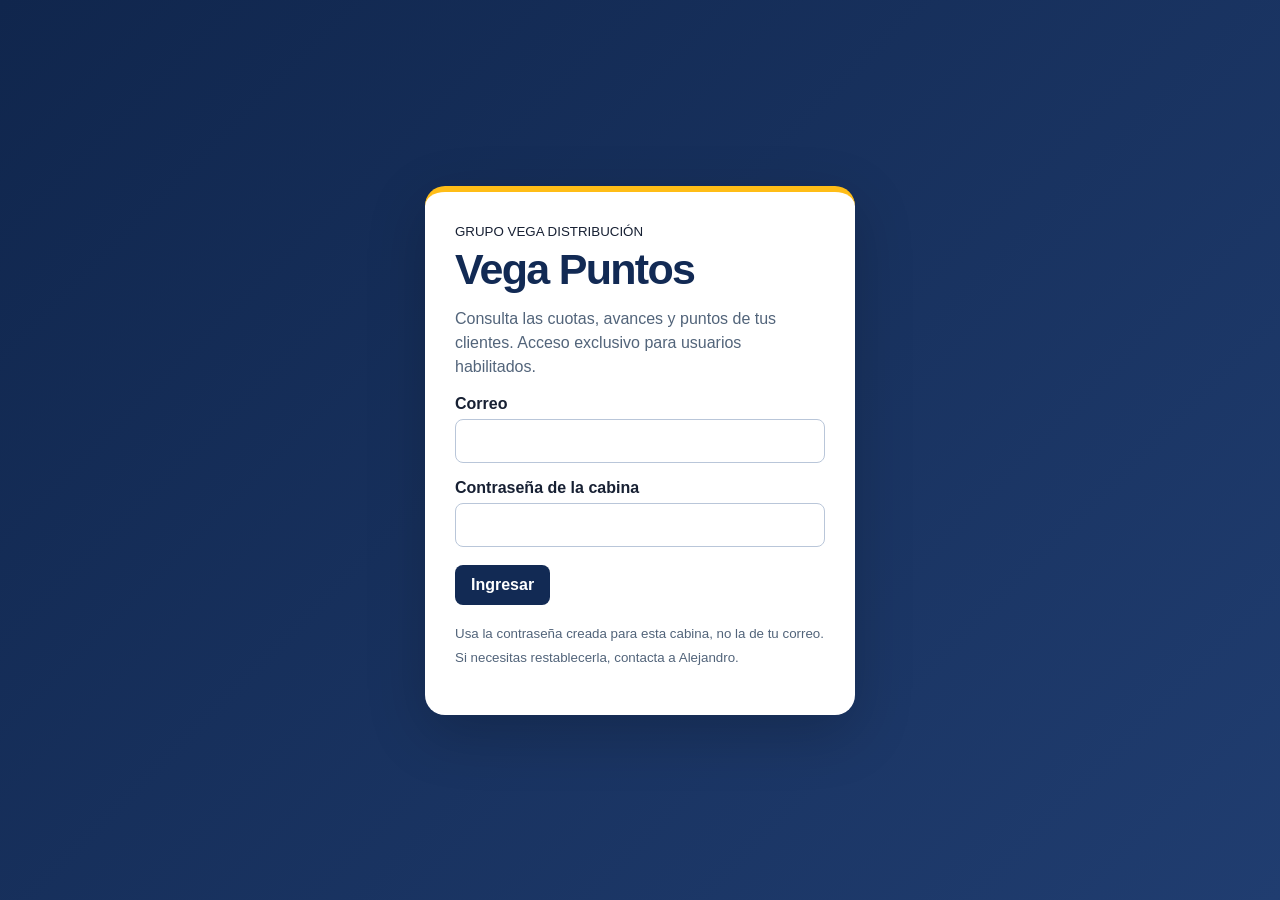
==== index.html @ 455e671f "Portal Vega Puntos: ingreso protegido, sin datos comerciales embebidos" ====
<!doctype html>
<html lang="es">
<head>
  <meta charset="utf-8">
  <meta name="viewport" content="width=device-width, initial-scale=1">
  <meta name="robots" content="noindex,nofollow,noarchive">
  <meta http-equiv="Content-Security-Policy" content="default-src 'none'; script-src 'self' 'sha256-VKY4hdsfO6+iTm7ZHpGCD7eP3d0Sjk49ERsy5cNCszs='; style-src 'unsafe-inline'; img-src data:; font-src data:; connect-src https://cotifawudlwgkcxksngl.supabase.co; object-src 'none'; base-uri 'none'; form-action 'none'">
  <title>Cabina Vega Puntos</title>
  <style>
    :root {
      color-scheme: light;
      --navy: #122a54;
      --navy-2: #1c3f78;
      --blue: #2563eb;
      --red: #ed1c24;
      --red-dark: #b90e18;
      --gold: #ffbd17;
      --ink: #172033;
      --muted: #64748b;
      --line: #dce3ee;
      --surface: #ffffff;
      --surface-2: #f4f7fb;
      --green: #15803d;
      --green-soft: #dcfce7;
      --amber: #b45309;
      --amber-soft: #fef3c7;
      --rose-soft: #ffe4e6;
      --shadow: 0 12px 32px rgba(18, 42, 84, .10);
      --radius: 18px;
    }
    * { box-sizing: border-box; }
    html { scroll-behavior: smooth; }
    body {
      margin: 0;
      min-width: 320px;
      background: var(--surface-2);
      color: var(--ink);
      font-family: Bahnschrift, "Segoe UI", Arial, sans-serif;
      font-variant-numeric: tabular-nums;
    }
    button, input, select { font: inherit; }
    button, select { cursor: pointer; }
    button:focus-visible, input:focus-visible, select:focus-visible, summary:focus-visible {
      outline: 3px solid rgba(37, 99, 235, .35);
      outline-offset: 2px;
    }
    .app { min-height: 100vh; }
    .hero {
      position: relative;
      overflow: hidden;
      color: white;
      background:
        radial-gradient(circle at 92% 12%, rgba(255, 189, 23, .36), transparent 25%),
        linear-gradient(122deg, #081a3d 0%, var(--navy) 46%, #9f0b17 100%);
      border-bottom: 5px solid var(--gold);
    }
    .hero::after {
      content: "";
      position: absolute;
      width: 360px;
      height: 360px;
      right: -150px;
      bottom: -230px;
      border: 42px solid rgba(255, 255, 255, .08);
      border-radius: 50%;
    }
    .hero-inner {
      position: relative;
      z-index: 1;
      width: min(1480px, calc(100% - 40px));
      margin: auto;
      padding: 22px 0 20px;
      display: grid;
      grid-template-columns: 1fr auto;
      gap: 24px;
      align-items: center;
    }
    .brand { display: flex; gap: 15px; align-items: center; }
    .brand > div:last-child { min-width: 0; }
    .brand p { overflow-wrap: anywhere; }
    .brand-mark {
      width: 58px;
      height: 58px;
      display: grid;
      place-items: center;
      border-radius: 18px;
      color: var(--navy);
      background: linear-gradient(145deg, #fff9dc, var(--gold));
      box-shadow: 0 10px 22px rgba(0, 0, 0, .2);
      font-size: 24px;
      font-weight: 900;
      letter-spacing: -2px;
    }
    .eyebrow { margin: 0 0 3px; color: #ffe58e; font-size: 12px; font-weight: 800; letter-spacing: .14em; text-transform: uppercase; }
    h1 { margin: 0; font-size: clamp(27px, 4vw, 43px); line-height: 1; letter-spacing: -.04em; }
    .brand p:last-child { margin: 7px 0 0; color: #dce8ff; font-size: 14px; }
    .hero-meta { display: flex; flex-wrap: wrap; justify-content: flex-end; gap: 9px; }
    .meta-chip {
      min-width: 142px;
      padding: 9px 12px;
      border: 1px solid rgba(255, 255, 255, .25);
      border-radius: 12px;
      background: rgba(255, 255, 255, .10);
      backdrop-filter: blur(8px);
    }
    .meta-chip span { display: block; color: #ccdbf5; font-size: 11px; text-transform: uppercase; letter-spacing: .08em; }
    .meta-chip strong { display: block; margin-top: 3px; font-size: 15px; }
    .security-strip {
      position: relative;
      z-index: 1;
      padding: 8px 20px;
      text-align: center;
      background: rgba(0, 0, 0, .24);
      color: #f7dfdf;
      font-size: 12px;
      font-weight: 700;
    }
    .shell { width: min(1480px, calc(100% - 40px)); margin: 0 auto; padding: 22px 0 36px; }
    .source-alert {
      display: none;
      margin-bottom: 16px;
      padding: 13px 16px;
      border: 1px solid #fbbf24;
      border-radius: 14px;
      background: var(--amber-soft);
      color: #78350f;
      font-size: 14px;
      font-weight: 700;
    }
    .source-alert.visible { display: block; }
    .section-heading {
      display: flex;
      justify-content: space-between;
      gap: 20px;
      align-items: end;
      margin: 0 0 12px;
    }
    .section-heading h2 { margin: 0; font-size: 21px; letter-spacing: -.02em; }
    .section-heading p { margin: 3px 0 0; color: var(--muted); font-size: 13px; }
    .section-heading .view-note { text-align: right; }
    .kpi-grid {
      display: grid;
      grid-template-columns: repeat(6, minmax(0, 1fr));
      gap: 12px;
      margin-bottom: 22px;
    }
    .kpi {
      position: relative;
      min-height: 126px;
      padding: 16px;
      overflow: hidden;
      border: 1px solid var(--line);
      border-radius: var(--radius);
      background: var(--surface);
      box-shadow: 0 6px 18px rgba(18, 42, 84, .06);
    }
    .kpi::before { content: ""; position: absolute; inset: 0 auto 0 0; width: 5px; background: var(--navy); }
    .kpi.accent-red::before { background: var(--red); }
    .kpi.accent-gold::before { background: var(--gold); }
    .kpi.accent-green::before { background: var(--green); }
    .kpi .label { color: var(--muted); font-size: 12px; font-weight: 800; text-transform: uppercase; letter-spacing: .055em; }
    .kpi .value { margin-top: 11px; color: var(--navy); font-size: clamp(26px, 3vw, 36px); font-weight: 900; line-height: 1; }
    .kpi .pair { display: flex; align-items: baseline; gap: 7px; }
    .kpi .pair small { color: var(--muted); font-size: 13px; font-weight: 700; }
    .kpi .note { margin-top: 10px; color: var(--muted); font-size: 12px; line-height: 1.35; }
    .panel {
      border: 1px solid var(--line);
      border-radius: var(--radius);
      background: var(--surface);
      box-shadow: var(--shadow);
    }
    .filters-panel { padding: 17px; margin-bottom: 18px; }
    .filter-top { display: flex; justify-content: space-between; align-items: center; gap: 15px; margin-bottom: 13px; }
    .filter-top strong { font-size: 15px; color: var(--navy); }
    .reset-button, .export-button, .ghost-button, .page-button {
      border: 1px solid var(--line);
      border-radius: 10px;
      background: white;
      color: var(--navy);
      font-weight: 800;
      padding: 8px 12px;
    }
    .reset-button:hover, .ghost-button:hover, .page-button:hover { background: #edf3ff; }
    .export-button { border-color: var(--navy); background: var(--navy); color: white; }
    .export-button:hover { background: var(--navy-2); }
    .filter-grid {
      display: grid;
      grid-template-columns: 1.3fr repeat(7, minmax(112px, 1fr));
      gap: 10px;
    }
    .field { min-width: 0; }
    .field > span { display:block; margin-bottom:5px; color:var(--muted); font-size:11px; font-weight:800; text-transform:uppercase; }
    .field .multi-filter { position:relative; padding:0; border:1px solid #cbd5e1; border-radius:10px; background:white; }
    .multi-filter summary { padding:11px 10px; font-size:12px; min-height:40px; cursor:pointer; white-space:nowrap; overflow:hidden; text-overflow:ellipsis; }
    .multi-filter[open] summary { color:var(--navy); font-weight:800; }
    .multi-filter summary:focus-visible { outline:3px solid #bfdbfe; outline-offset:2px; }
    .multi-filter > div { position:absolute; z-index:20; top:100%; left:0; min-width:220px; padding:10px; background:white; border:1px solid #cbd5e1; border-radius:10px; box-shadow:0 8px 20px #00194622; }
    .multi-filter label { display:flex; align-items:center; gap:8px; padding:7px 2px; cursor:pointer; }
    .multi-filter input[type="checkbox"] { width:16px; min-height:16px; height:16px; flex-shrink:0; accent-color:var(--navy); }
    .field label { display: block; margin: 0 0 5px; color: var(--muted); font-size: 11px; font-weight: 800; text-transform: uppercase; letter-spacing: .05em; }
    .field input, .field select {
      width: 100%;
      min-height: 42px;
      border: 1px solid #cbd5e1;
      border-radius: 10px;
      background: white;
      color: var(--ink);
      padding: 8px 10px;
    }
    .field input::placeholder { color: #94a3b8; }
    .quick-filters { display: flex; flex-wrap: wrap; gap: 8px; margin-top: 12px; }
    .quick-filter {
      border: 1px solid var(--line);
      border-radius: 999px;
      background: #f8fafc;
      color: var(--muted);
      padding: 7px 12px;
      font-size: 12px;
      font-weight: 800;
    }
    .quick-filter.active { border-color: var(--navy); background: var(--navy); color: white; }
    .insight-grid { display: grid; grid-template-columns: 1fr 1fr; gap: 15px; margin-bottom: 18px; }
    .insight-card { padding: 18px; }
    .insight-card h3 { margin: 0; color: var(--navy); font-size: 16px; }
    .insight-card > p { margin: 4px 0 14px; color: var(--muted); font-size: 12px; }
    .bar-row { display: grid; grid-template-columns: 150px 1fr 62px; gap: 10px; align-items: center; margin: 10px 0; }
    .bar-row .name { color: var(--ink); font-size: 12px; font-weight: 700; }
    .bar-track { height: 10px; overflow: hidden; border-radius: 999px; background: #e9eef6; }
    .bar-fill { height: 100%; min-width: 2px; border-radius: inherit; background: linear-gradient(90deg, var(--navy-2), var(--blue)); }
    .bar-row:nth-child(4) .bar-fill { background: linear-gradient(90deg, #b45309, var(--gold)); }
    .bar-row:nth-child(5) .bar-fill { background: linear-gradient(90deg, var(--red-dark), var(--red)); }
    .bar-value { text-align: right; color: var(--navy); font-size: 12px; font-weight: 900; }
    .action-line {
      display: grid;
      grid-template-columns: 1fr auto;
      gap: 10px;
      align-items: center;
      padding: 10px 0;
      border-bottom: 1px solid #edf1f6;
    }
    .action-line:last-child { border-bottom: 0; }
    .action-line strong { display: block; font-size: 13px; }
    .action-line small { color: var(--muted); }
    .action-line .count { color: var(--navy); font-size: 19px; font-weight: 900; }
    .table-panel { overflow: hidden; }
    .table-toolbar {
      display: flex;
      justify-content: space-between;
      align-items: center;
      gap: 14px;
      padding: 17px 18px;
      border-bottom: 1px solid var(--line);
      background: linear-gradient(180deg, white, #fbfcff);
    }
    .table-toolbar h2 { margin: 0; color: var(--navy); font-size: 18px; }
    .table-toolbar p { margin: 3px 0 0; color: var(--muted); font-size: 12px; }
    .toolbar-actions { display: flex; gap: 8px; align-items: center; }
    .toolbar-actions select { min-height: 38px; border: 1px solid var(--line); border-radius: 9px; padding: 7px 9px; background: white; }
    .table-scroll { width: 100%; overflow: hidden; }
    table { width: 100%; border-collapse: collapse; table-layout: fixed; }
    thead th {
      padding: 10px 9px;
      background: var(--navy);
      color: white;
      text-align: left;
      font-size: 11px;
      text-transform: uppercase;
      letter-spacing: .04em;
    }
    tbody td { padding: 11px 9px; border-bottom: 1px solid #edf1f6; vertical-align: top; font-size: 12px; }
    tbody tr:hover { background: #f8fbff; }
    th:nth-child(1) { width: 16%; }
    th:nth-child(2) { width: 13%; }
    th:nth-child(3), th:nth-child(8), th:nth-child(9) { width: 6%; }
    th:nth-child(4), th:nth-child(5), th:nth-child(6) { width: 7%; }
    th:nth-child(7), th:nth-child(10) { width: 10%; }
    th:nth-child(11) { width: 12%; }
    .client-name { display: block; color: var(--ink); font-size: 13px; font-weight: 850; line-height: 1.25; }
    .client-meta, .cell-note { display: block; margin-top: 4px; color: var(--muted); font-size: 10px; line-height: 1.3; }
    .money { white-space: nowrap; font-weight: 800; }
    .progress-track { height: 7px; margin-top: 6px; overflow: hidden; border-radius: 99px; background: #e5eaf2; }
    .progress-fill { height: 100%; border-radius: inherit; background: var(--blue); }
    .badge {
      display: inline-block;
      max-width: 100%;
      padding: 5px 7px;
      border-radius: 999px;
      background: #e8eef9;
      color: var(--navy);
      font-size: 10px;
      font-weight: 900;
      line-height: 1.15;
      text-align: center;
    }
    .badge.x2 { background: #dcfce7; color: #166534; }
    .badge.recovery { background: #fef3c7; color: #92400e; }
    .badge.x1 { background: #dbeafe; color: #1e40af; }
    .badge.none { background: #f1f5f9; color: #64748b; }
    .badge.high { background: var(--green-soft); color: var(--green); }
    .badge.closed { background: #d1fae5; color: #065f46; }
    .badge.medium { background: var(--amber-soft); color: var(--amber); }
    .badge.low { background: var(--rose-soft); color: #be123c; }
    .action-text { color: var(--ink); font-weight: 700; line-height: 1.35; }
    .vp-grid { display:grid; grid-template-columns:repeat(2, minmax(0, 1fr)); gap:5px; }
    .vp-item { padding:5px 6px; border-radius:8px; background:#f1f5f9; }
    .vp-item span { display:block; color:var(--muted); font-size:8px; font-weight:800; text-transform:uppercase; line-height:1.1; }
    .vp-item strong { display:block; margin-top:2px; color:var(--navy); font-size:11px; line-height:1.1; }
    .vp-item.projected { background:#eaf1ff; }
    .vp-item.available { background:#dcfce7; }
    .empty-state { display: none; padding: 44px 20px; text-align: center; color: var(--muted); }
    .empty-state.visible { display: block; }
    .pagination {
      display: flex;
      justify-content: space-between;
      align-items: center;
      gap: 12px;
      padding: 13px 18px;
      border-top: 1px solid var(--line);
      background: #fbfcff;
      color: var(--muted);
      font-size: 12px;
    }
    .page-controls { display: flex; gap: 6px; align-items: center; }
    .page-button:disabled { opacity: .4; cursor: not-allowed; }
    .method-grid { display: grid; grid-template-columns: 1.3fr .7fr; gap: 15px; margin-top: 18px; }
    details.panel { padding: 0; overflow: hidden; }
    details summary { padding: 17px 18px; cursor: pointer; color: var(--navy); font-size: 15px; font-weight: 900; }
    details[open] summary { border-bottom: 1px solid var(--line); }
    .details-content { padding: 16px 18px 18px; }
    .rules-list { display: grid; gap: 10px; margin: 0; padding: 0; list-style: none; }
    .rules-list li { padding: 10px 12px; border-left: 4px solid var(--gold); border-radius: 8px; background: #f8fafc; font-size: 13px; line-height: 1.45; }
    .quality-grid { display: grid; grid-template-columns: repeat(2, minmax(0, 1fr)); gap: 8px; }
    .quality-item { padding: 10px 12px; border: 1px solid var(--line); border-radius: 10px; }
    .quality-item span { display: block; color: var(--muted); font-size: 10px; text-transform: uppercase; }
    .quality-item strong { display: block; margin-top: 3px; color: var(--navy); font-size: 15px; }
    .source-files { margin-top: 12px; color: var(--muted); font-size: 11px; line-height: 1.5; word-break: break-word; }
    .source-files code { color: var(--ink); }
    footer { margin-top: 22px; text-align: center; color: var(--muted); font-size: 11px; }
    .loading, .fatal {
      min-height: 70vh;
      display: grid;
      place-items: center;
      padding: 30px;
      text-align: center;
    }
    .loading-box, .fatal-box { max-width: 560px; padding: 28px; border-radius: 20px; background: white; box-shadow: var(--shadow); }
    .spinner { width: 38px; height: 38px; margin: 0 auto 15px; border: 4px solid #dbe5f4; border-top-color: var(--red); border-radius: 50%; animation: spin 1s linear infinite; }
    @keyframes spin { to { transform: rotate(360deg); } }
    .fatal { display: none; }
    .fatal h2 { color: var(--red-dark); }
    .hidden { display: none !important; }
    @media (max-width: 1240px) {
      .kpi-grid { grid-template-columns: repeat(3, 1fr); }
      .filter-grid { grid-template-columns: repeat(4, minmax(0, 1fr)); }
      .field.search { grid-column: span 2; }
      th:nth-child(2), td:nth-child(2) { display: none; }
      th:nth-child(1) { width: 23%; }
    }
    @media (max-width: 820px) {
      .hero-inner { grid-template-columns: 1fr; }
      .hero-meta { justify-content: flex-start; }
      .meta-chip { min-width: 0; flex: 1; }
      .shell, .hero-inner { width: min(100% - 24px, 1480px); }
      .kpi-grid { grid-template-columns: repeat(2, 1fr); }
      .filter-grid { grid-template-columns: repeat(2, minmax(0, 1fr)); }
      .field.search { grid-column: 1 / -1; }
      .insight-grid, .method-grid { grid-template-columns: 1fr; }
      .table-toolbar { align-items: flex-start; flex-direction: column; }
      .table-scroll { overflow: visible; }
      table, tbody, tr, td { display: block; width: 100%; }
      thead { display: none; }
      tbody { padding: 10px; }
      tbody tr { margin-bottom: 10px; padding: 12px; border: 1px solid var(--line); border-radius: 14px; background: white; }
      tbody td { display: grid !important; grid-template-columns: 112px 1fr; gap: 10px; padding: 7px 0; border-bottom: 1px dashed #e3e8f0; }
      tbody td:last-child { border-bottom: 0; }
      tbody td::before { content: attr(data-label); color: var(--muted); font-size: 10px; font-weight: 900; text-transform: uppercase; }
      .progress-track { max-width: 220px; }
    }
    @media (max-width: 520px) {
      .hero-inner { padding-top: 16px; }
      .brand-mark { width: 48px; height: 48px; border-radius: 14px; }
      .hero-meta { display: grid; grid-template-columns: 1fr; }
      .security-strip { white-space: normal; line-height: 1.35; }
      .kpi-grid { grid-template-columns: 1fr; }
      .kpi { min-height: 105px; }
      .filter-grid { grid-template-columns: 1fr; }
      .field.search { grid-column: auto; }
      .filter-top { align-items: flex-start; }
      .toolbar-actions { width: 100%; flex-wrap: wrap; }
      .export-button { flex: 1; }
      .bar-row { grid-template-columns: 115px 1fr 50px; }
      .pagination { align-items: flex-start; flex-direction: column; }
      .quality-grid { grid-template-columns: 1fr; }
    }
    @media print {
      body { background: white; }
      .no-print, .filters-panel, .pagination, details:not([open]) { display: none !important; }
      .shell, .hero-inner { width: 100%; }
      .panel, .kpi { box-shadow: none; break-inside: avoid; }
      tbody tr:nth-child(n+16) { display: none; }
    }
  </style>
</head>
<body>
<style>
  [hidden] { display:none !important; }
  #auth-panel {min-height:100vh;display:grid;place-items:center;padding:24px;background:linear-gradient(135deg,#10264d,#203d70);}
  .auth-card {background:white;border-radius:20px;padding:30px;width:min(100%,430px);box-shadow:0 18px 60px #0003;border-top:6px solid #ffbd17;}
  .auth-card h1 {color:#122a54;margin:8px 0;}
  .auth-card p {line-height:1.5;color:#52647a;}
  .auth-card label {display:block;margin-top:16px;font-weight:700;}
  .auth-card input {display:block;width:100%;padding:12px;border:1px solid #b9c6d9;border-radius:8px;margin-top:6px;}
  .auth-card button,#session-bar button {padding:11px 16px;border:0;border-radius:8px;background:#122a54;color:white;font-weight:700;cursor:pointer;}
  .auth-card button {margin-top:18px;} .auth-card button:disabled {opacity:.6;}
  #session-bar {display:flex;gap:10px;justify-content:flex-end;flex-wrap:wrap;padding:10px 20px;background:white;border-bottom:1px solid #dce3ee;}
  #session-bar span {margin-right:auto;align-self:center;color:#52647a;font-size:13px;}
  #password-dialog {border:0;} #password-dialog::backdrop {background:#10264dbb;}
</style>
<section id="auth-panel" hidden aria-labelledby="auth-title">
 <div class="auth-card"><small>GRUPO VEGA DISTRIBUCIÓN</small><h1 id="auth-title">Vega Puntos</h1>
 <p>Consulta las cuotas, avances y puntos de tus clientes. Acceso exclusivo para usuarios habilitados.</p>
 <form id="login-form">
  <label>Correo<input id="auth-email" type="email" autocomplete="username" required></label>
  <label>Contraseña de la cabina<input id="auth-password" type="password" autocomplete="current-password" required></label>
  <button id="login-button" type="submit">Ingresar</button>
 </form><p id="auth-message" role="status" aria-live="polite"></p>
 <p><small>Usa la contraseña creada para esta cabina, no la de tu correo. Si necesitas restablecerla, contacta a Alejandro.</small></p></div>
</section>
<nav id="session-bar" hidden aria-label="Sesión">
 <span>Acceso autorizado · todas las sucursales</span>
 <button id="reload-button" type="button">Actualizar vista</button>
 <button id="password-button" type="button">Cambiar contraseña</button>
 <button id="logout-button" type="button">Cerrar sesión</button>
</nav>
<dialog id="password-dialog" class="auth-card" aria-labelledby="password-title">
 <h2 id="password-title">Cambiar contraseña</h2>
 <form id="password-form">
  <label>Contraseña actual<input id="current-password" type="password" autocomplete="current-password" required></label>
  <label>Nueva contraseña<input id="new-password" type="password" autocomplete="new-password" minlength="12" required></label>
  <label>Repite la nueva contraseña<input id="repeat-password" type="password" autocomplete="new-password" minlength="12" required></label>
  <p><small>Usa al menos 12 caracteres y una contraseña que no utilices en otros servicios.</small></p>
  <button id="password-save" type="submit">Guardar contraseña</button>
  <button id="password-cancel" type="button">Cerrar</button>
 </form><p id="password-message" role="status" aria-live="polite"></p>
</dialog>

  <div id="loading" class="loading">
    <div class="loading-box">
      <div class="spinner" aria-hidden="true"></div>
      <strong>Preparando la Cabina Vega Puntos…</strong>
      <p>Validando el corte y organizando la cartera por cliente único.</p>
    </div>
  </div>
  <div id="fatal" class="fatal" role="alert">
    <div class="fatal-box">
      <h2>Estado de la cabina</h2>
      <p id="fatal-message"></p>
      <p>Usa <strong>Actualizar vista</strong> para intentar nuevamente. Si aún no hay un corte cargado, contacta a Alejandro.</p>
    </div>
  </div>
  <div id="app" class="app hidden">
    <header class="hero">
      <div class="hero-inner">
        <div class="brand">
          <div class="brand-mark" aria-hidden="true">VP</div>
          <div>
            <p class="eyebrow">Programa comercial · Ruta / Cobertura</p>
            <h1>Cabina Vega Puntos</h1>
            <p>Quién está por cerrar, qué beneficio alcanzaría y dónde debe actuar la fuerza de ventas.</p>
          </div>
        </div>
        <div class="hero-meta">
          <div class="meta-chip"><span>Corte publicado</span><strong id="report-date">—</strong></div>
          <div class="meta-chip"><span>Ventas cerradas al</span><strong id="sales-cut">—</strong></div>
          <div class="meta-chip"><span>Estado de fuente</span><strong id="source-status">—</strong></div>
        </div>
      </div>
      <div class="security-strip" id="security-label">Uso interno</div>
    </header>
    <main class="shell">
      <div id="source-alert" class="source-alert" role="status"></div>

      <div class="section-heading">
        <div><h2>Lectura ejecutiva del corte</h2><p>Los indicadores se recalculan con los filtros y cuentan cada cliente una sola vez.</p></div>
        <p class="view-note"><strong id="filtered-label">Vista total</strong><br><span id="filtered-count">—</span></p>
      </div>
      <section class="kpi-grid" aria-label="Indicadores principales">
        <article class="kpi"><span class="label">Clientes del corte</span><div class="value" id="kpi-clients">—</div><div class="note">Universo oficial con jerarquía vigente</div></article>
        <article class="kpi accent-gold"><span class="label">Cumplieron agosto · Real</span><div class="value" id="kpi-august">—</div><div class="note" id="kpi-august-rate">—</div></article>
        <article class="kpi accent-green"><span class="label">X2 · Real / Proyectado</span><div class="value pair"><span id="kpi-x2-current">—</span><small>→</small><span id="kpi-x2-projected">—</span></div><div class="note">Cumplimiento dentro de cada mes</div></article>
        <article class="kpi accent-gold"><span class="label">Recuperación X1 · Real / Proyectado</span><div class="value pair"><span id="kpi-recovery-current">—</span><small>→</small><span id="kpi-recovery-projected">—</span></div><div class="note">Completa las dos cuotas al cierre</div></article>
        <article class="kpi accent-red"><span class="label">X1 setiembre · Proyectado</span><div class="value" id="kpi-x1-september">—</div><div class="note">Sin multiplicador</div></article>
        <article class="kpi"><span class="label">Canje · Usuarios / saldo</span><div class="value pair"><span id="kpi-users">—</span><small>·</small><span id="kpi-balance">—</span></div><div class="note" id="kpi-used">—</div></article>
      </section>

      <section class="panel filters-panel no-print" aria-label="Filtros comerciales">
        <div class="filter-top"><strong>Filtra la cartera para accionar</strong><button id="reset-filters" class="reset-button" type="button">Restablecer</button></div>
        <div class="filter-grid">
          <div class="field search"><label for="search">Cliente o código</label><input id="search" type="search" placeholder="Buscar…" autocomplete="off"></div>
          <div class="field"><label for="branch">Sucursal</label><select id="branch"></select></div>
          <div class="field"><label for="jv">JV</label><select id="jv"></select></div>
          <div class="field"><label for="supervisor">Supervisor</label><select id="supervisor"></select></div>
          <div class="field"><label for="seller">Vendedor</label><select id="seller"></select></div>
          <div class="field"><span id="viability-label">Viabilidad</span><details class="multi-filter"><summary id="viability-summary" aria-label="Seleccionar una o varias viabilidades">Todas</summary><div id="viability" role="group" aria-labelledby="viability-label"></div></details></div>
          <div class="field"><span id="mechanic-label">Mecánica proyectada</span><details class="multi-filter"><summary id="mechanic-summary" aria-label="Seleccionar una o varias mecánicas proyectadas">Todas</summary><div id="mechanic" role="group" aria-labelledby="mechanic-label"></div></details></div>
          <div class="field"><label for="has-vp">Saldo VP</label><select id="has-vp"><option value="">Todos</option><option value="1">Con saldo</option><option value="0">Sin saldo</option></select></div>
        </div>
        <div class="quick-filters" role="group" aria-label="Vistas rápidas">
          <button class="quick-filter active" data-quick="all" type="button">Todos</button>
          <button class="quick-filter" data-quick="actionable" type="button">Cierres accionables</button>
          <button class="quick-filter" data-quick="closed" type="button">Beneficio alcanzado</button>
          <button class="quick-filter" data-quick="used" type="button">Usaron Vega Puntos</button>
        </div>
      </section>

      <section class="insight-grid" aria-label="Distribución y prioridades">
        <article class="panel insight-card"><h3>Cierre proyectado</h3><p>Resultado esperado si cada cliente mantiene su ritmo observado.</p><div id="mechanics-bars"></div></article>
        <article class="panel insight-card"><h3>Cola de gestión</h3><p>Orden sugerido para convertir la brecha en cierres.</p><div id="priority-list"></div></article>
      </section>

      <section class="panel table-panel">
        <div class="table-toolbar">
          <div><h2>Cartera accionable</h2><p id="table-caption">—</p></div>
          <div class="toolbar-actions no-print">
            <label class="hidden" for="sort">Orden</label>
            <select id="sort" title="Ordenar cartera">
              <option value="priority">Prioridad comercial</option>
              <option value="gap">Menor brecha</option>
              <option value="projection">Mayor proyección</option>
              <option value="name">Nombre del cliente</option>
            </select>
            <button id="export" class="export-button" type="button">Exportar vista</button>
          </div>
        </div>
        <div class="table-scroll">
          <table aria-describedby="table-caption">
            <thead><tr><th>Cliente</th><th>Responsable</th><th>Cuota</th><th>Venta AGO</th><th>Venta SEP</th><th>Proyección</th><th>Mecánica proyectada</th><th>Brecha</th><th>Viabilidad</th><th>Vega Puntos</th><th>Acción sugerida</th></tr></thead>
            <tbody id="client-rows"></tbody>
          </table>
          <div id="empty-state" class="empty-state"><strong>No hay clientes para esta combinación.</strong><p>Prueba retirando uno de los filtros o vuelve a “Todos”.</p></div>
        </div>
        <div class="pagination no-print">
          <span id="pagination-label">—</span>
          <div class="page-controls"><button id="prev-page" class="page-button" type="button">Anterior</button><span id="page-label">—</span><button id="next-page" class="page-button" type="button">Siguiente</button></div>
        </div>
      </section>

      <section class="method-grid">
        <details class="panel" open>
          <summary>Cómo se calcula</summary>
          <div class="details-content"><ul id="rules-list" class="rules-list"></ul></div>
        </details>
        <details class="panel">
          <summary>Fuente y calidad del corte</summary>
          <div class="details-content">
            <div id="quality-grid" class="quality-grid"></div>
            <div id="source-files" class="source-files"></div>
          </div>
        </details>
      </section>
      <footer>Coordinación Comercial de Marcas Propias · Cabina independiente Vega Puntos · <span id="generated-at">—</span></footer>
    </main>
  </div>

  <script src="auth-client.js"></script>
  <script>
    (() => {
      "use strict";
      const I = Object.freeze({ CODE:0, NAME:1, BRANCH:2, QUOTA:3, AUG:4, SEP:5, PROGRESS:6, PROJECTION:7, CURRENT_MECH:8, PROJECTED_MECH:9, TARGET:10, GAP:11, REQUIRED:12, DAILY:13, VIABILITY:14, PROJECTED_VP:15, EARNED_VP:16, USED_VP:17, AVAILABLE_VP:18, PRIORITY:19, ACTION:20, HISTORICAL:21, ASSIGNMENTS:22, HAS_VP:23, OBJECTIVE:24 });
      const PAGE_SIZE = 35;
      const numberFormatter = new Intl.NumberFormat("es-PE", { maximumFractionDigits: 0 });
      const pointFormatter = new Intl.NumberFormat("es-PE", { maximumFractionDigits: 0 });
      const moneyFormatter = new Intl.NumberFormat("es-PE", { style: "currency", currency: "PEN", minimumFractionDigits: 0, maximumFractionDigits: 0 });
      const money2Formatter = new Intl.NumberFormat("es-PE", { style: "currency", currency: "PEN", minimumFractionDigits: 2, maximumFractionDigits: 2 });
      const state = { data:null, filtered:[], page:1, quick:"all", sort:"priority", searchTimer:null };
      const $ = (id) => document.getElementById(id);
      const escapeHtml = (value) => String(value ?? "").replace(/[&<>'"]/g, (char) => ({"&":"&amp;","<":"&lt;",">":"&gt;","'":"&#39;",'"':"&quot;"}[char]));
      const normalize = (value) => String(value ?? "").normalize("NFD").replace(/[\u0300-\u036f]/g, "").toUpperCase();
      const percent = (value) => `${Math.round(Number(value || 0) * 100)}%`;
      const formatNumber = (value) => numberFormatter.format(Number(value || 0));
      const formatPoints = (value) => pointFormatter.format(Number(value || 0));
      const formatMoney = (value) => moneyFormatter.format(Number(value || 0)).replace("PEN", "S/");
      const formatMoney2 = (value) => money2Formatter.format(Number(value || 0)).replace("PEN", "S/");

      async function decodeContract() { return globalThis.VegaPortal.load(); }

      function fillSelect(id, values, label) {
        const select = $(id);
        select.innerHTML = `<option value="">${escapeHtml(label)}</option>` + values.map((value, index) => `<option value="${index}">${escapeHtml(value)}</option>`).join("");
      }

      function fillMulti(id, values) {
        $(id).innerHTML = values.map((value, index) => `<label for="${id}-${index}"><input id="${id}-${index}" type="checkbox" value="${index}"> ${escapeHtml(value)}</label>`).join("");
      }
      function selectedValues(id) {
        return Array.from($(id).querySelectorAll("input:checked"), input => Number(input.value));
      }
      function refreshHierarchy() {
        const branch = selectedIndex("branch");
        const rows = state.data.clients.filter(row => branch === null || row[I.BRANCH] === branch);
        const levels = [["jv", "jvs"], ["supervisor", "supervisors"], ["seller", "sellers"]];
        let assignments = rows.flatMap(row => row[I.ASSIGNMENTS]);
        levels.forEach(([id, dimension], level) => {
          const previous = $(id).value;
          const available = new Set(assignments.map(item => item[level]));
          $(id).innerHTML = '<option value="">Todos</option>' + state.data.dimensions[dimension].map((name, index) => available.has(index) ? `<option value="${index}">${escapeHtml(name)}</option>` : "").join("");
          $(id).value = previous !== "" && available.has(Number(previous)) ? previous : "";
          const selected = selectedIndex(id);
          if (selected !== null) assignments = assignments.filter(item => item[level] === selected);
        });
      }

      function setup() {
        const { data } = state;
        document.title = `${data.meta.title} · corte ${data.meta.salesCutDisplay}`;
        $("report-date").textContent = data.meta.reportDateDisplay;
        $("sales-cut").textContent = data.meta.salesCutDisplay;
        $("source-status").textContent = data.meta.sourceStatus;
        $("security-label").textContent = data.meta.security;
        $("generated-at").textContent = `generado ${new Date(data.meta.generatedAt).toLocaleString("es-PE")}`;
        fillSelect("branch", data.dimensions.branches, "Todas");
        fillSelect("jv", data.dimensions.jvs, "Todos");
        fillSelect("supervisor", data.dimensions.supervisors, "Todos");
        fillSelect("seller", data.dimensions.sellers, "Todos");
        fillMulti("viability", data.dimensions.viabilities);
        fillMulti("mechanic", data.dimensions.mechanics);
        refreshHierarchy();
        const sourceDate = new Date(`${data.meta.reportDate}T12:00:00`);
        const today = new Date();
        const ageDays = Math.floor((today - sourceDate) / 86400000);
        if (data.meta.sourceStatus !== "VIGENTE" || ageDays > 1) {
          $("source-alert").textContent = `Atención: el último archivo detectado corresponde al ${data.meta.reportDateDisplay}. Actualiza la cabina antes de usarla para el cierre de hoy.`;
          $("source-alert").classList.add("visible");
        }
        renderRules();
        renderQuality();
        bindEvents();
        applyFilters();
      }

      function bindEvents() {
        const hierarchyChildren = {
          branch: ["jv", "supervisor", "seller"],
          jv: ["supervisor", "seller"],
          supervisor: ["seller"],
          seller: [],
        };
        Object.keys(hierarchyChildren).forEach((id) => $(id).addEventListener("change", () => {
          hierarchyChildren[id].forEach((childId) => { $(childId).value = ""; });
          refreshHierarchy();
          state.page = 1;
          applyFilters();
        }));
        ["viability", "mechanic", "has-vp"].forEach((id) => $(id).addEventListener("change", () => {
          state.page = 1;
          applyFilters();
        }));
        document.addEventListener("click", (event) => {
          document.querySelectorAll(".multi-filter[open]").forEach((details) => {
            if (!details.contains(event.target)) details.removeAttribute("open");
          });
        });
        $("search").addEventListener("input", () => {
          clearTimeout(state.searchTimer);
          state.searchTimer = setTimeout(() => { state.page = 1; applyFilters(); }, 180);
        });
        $("sort").addEventListener("change", (event) => { state.sort = event.target.value; state.page = 1; applyFilters(); });
        $("reset-filters").addEventListener("click", resetFilters);
        document.querySelectorAll(".quick-filter").forEach((button) => button.addEventListener("click", () => {
          state.quick = button.dataset.quick;
          document.querySelectorAll(".quick-filter").forEach((item) => item.classList.toggle("active", item === button));
          state.page = 1;
          applyFilters();
        }));
        $("prev-page").addEventListener("click", () => { if (state.page > 1) { state.page -= 1; renderTable(); scrollToTable(); } });
        $("next-page").addEventListener("click", () => { const max = Math.max(1, Math.ceil(state.filtered.length / PAGE_SIZE)); if (state.page < max) { state.page += 1; renderTable(); scrollToTable(); } });
        $("export").addEventListener("click", exportFiltered);
      }

      function resetFilters() {
        ["branch", "jv", "supervisor", "seller", "has-vp"].forEach((id) => { $(id).value = ""; });
        ["viability", "mechanic"].forEach(id => $(id).querySelectorAll("input").forEach(input => { input.checked = false; }));
        refreshHierarchy();
        $("search").value = "";
        $("sort").value = "priority";
        state.sort = "priority";
        state.quick = "all";
        document.querySelectorAll(".quick-filter").forEach((button) => button.classList.toggle("active", button.dataset.quick === "all"));
        state.page = 1;
        applyFilters();
      }

      function selectedIndex(id) { return $(id).value === "" ? null : Number($(id).value); }

      function assignmentMatches(row, jv, supervisor, seller) {
        if (jv === null && supervisor === null && seller === null) return true;
        return row[I.ASSIGNMENTS].some((assignment) => (jv === null || assignment[0] === jv) && (supervisor === null || assignment[1] === supervisor) && (seller === null || assignment[2] === seller));
      }

      function quickMatches(row) {
        const current = state.data.dimensions.mechanics[row[I.CURRENT_MECH]];
        const priority = state.data.dimensions.priorities[row[I.PRIORITY]];
        const viability = state.data.dimensions.viabilities[row[I.VIABILITY]];
        if (state.quick === "actionable") return ["ALTA", "MEDIA"].includes(viability) && !["1. CONFIRMAR Y RETENER", "3. BAJA VIABILIDAD"].includes(priority);
        if (state.quick === "closed") return ["X2", "RECUPERACIÓN X1"].includes(current);
        if (state.quick === "used") return row[I.USED_VP] > 0;
        return true;
      }

      function applyFilters() {
        const branch = selectedIndex("branch");
        const jv = selectedIndex("jv");
        const supervisor = selectedIndex("supervisor");
        const seller = selectedIndex("seller");
        const viability = selectedValues("viability");
        const mechanic = selectedValues("mechanic");
        [["viability", viability, "viabilities"], ["mechanic", mechanic, "mechanics"]].forEach(([id, values, dimension]) => {
          const names = values.map(index => state.data.dimensions[dimension][index]);
          const summary = values.length === 0 ? "Todas" : (values.length === 1 ? names[0] : `${values.length} seleccionadas`);
          $(id + "-summary").textContent = summary;
          $(id + "-summary").title = names.join(", ");
        });
        const hasVp = $("has-vp").value;
        const search = normalize($("search").value.trim());
        state.filtered = state.data.clients.filter((row) => {
          if (branch !== null && row[I.BRANCH] !== branch) return false;
          if (viability.length && !viability.includes(row[I.VIABILITY])) return false;
          if (mechanic.length && !mechanic.includes(row[I.PROJECTED_MECH])) return false;
          if (hasVp !== "" && row[I.HAS_VP] !== Number(hasVp)) return false;
          if (!assignmentMatches(row, jv, supervisor, seller)) return false;
          if (!quickMatches(row)) return false;
          if (search && !normalize(`${row[I.CODE]} ${row[I.NAME]}`).includes(search)) return false;
          return true;
        });
        sortFiltered();
        renderAll();
      }

      function sortFiltered() {
        const sort = state.sort;
        state.filtered.sort((a, b) => {
          if (sort === "gap") return a[I.GAP] - b[I.GAP] || a[I.PRIORITY] - b[I.PRIORITY];
          if (sort === "projection") return b[I.PROJECTION] - a[I.PROJECTION] || a[I.PRIORITY] - b[I.PRIORITY];
          if (sort === "name") return String(a[I.NAME]).localeCompare(String(b[I.NAME]), "es");
          return a[I.PRIORITY] - b[I.PRIORITY] || a[I.VIABILITY] - b[I.VIABILITY] || a[I.GAP] - b[I.GAP];
        });
      }

      function renderAll() {
        renderKpis();
        renderInsights();
        renderTable();
      }

      function calculateView() {
        const mechanics = state.data.dimensions.mechanics;
        const counts = new Map(mechanics.map((name) => [name, 0]));
        const priorities = new Map(state.data.dimensions.priorities.map((name) => [name, {count:0, gap:0}]));
        let fulfilledAugust = 0, currentX2 = 0, currentRecovery = 0, users = 0, used = 0, available = 0;
        for (const row of state.filtered) {
          const projected = mechanics[row[I.PROJECTED_MECH]];
          const current = mechanics[row[I.CURRENT_MECH]];
          counts.set(projected, counts.get(projected) + 1);
          const priority = state.data.dimensions.priorities[row[I.PRIORITY]];
          const bucket = priorities.get(priority);
          bucket.count += 1;
          bucket.gap += row[I.GAP];
          if (row[I.AUG] >= row[I.QUOTA]) fulfilledAugust += 1;
          if (current === "X2") currentX2 += 1;
          if (current === "RECUPERACIÓN X1") currentRecovery += 1;
          if (row[I.USED_VP] > 0) users += 1;
          used += Math.round(row[I.USED_VP]);
          available += Math.round(row[I.AVAILABLE_VP]);
        }
        return { counts, priorities, fulfilledAugust, currentX2, currentRecovery, users, used, available };
      }

      function renderKpis() {
        const view = calculateView();
        const total = state.filtered.length;
        $("kpi-clients").textContent = formatNumber(total);
        $("kpi-august").textContent = formatNumber(view.fulfilledAugust);
        $("kpi-august-rate").textContent = total ? `${percent(view.fulfilledAugust / total)} del universo filtrado` : "Sin clientes";
        $("kpi-x2-current").textContent = formatNumber(view.currentX2);
        $("kpi-x2-projected").textContent = formatNumber(view.counts.get("X2"));
        $("kpi-recovery-current").textContent = formatNumber(view.currentRecovery);
        $("kpi-recovery-projected").textContent = formatNumber(view.counts.get("RECUPERACIÓN X1"));
        $("kpi-x1-september").textContent = formatNumber(view.counts.get("X1 SETIEMBRE"));
        $("kpi-users").textContent = formatNumber(view.users);
        $("kpi-balance").textContent = formatNumber(view.available);
        $("kpi-used").textContent = `${formatNumber(view.used)} VP utilizados`;
        const active = hasActiveFilters();
        $("filtered-label").textContent = active ? "Vista filtrada" : "Vista total";
        $("filtered-count").textContent = `${formatNumber(total)} clientes únicos`;
      }

      function hasActiveFilters() {
        return state.quick !== "all" || Boolean($("search").value.trim()) || ["branch", "jv", "supervisor", "seller", "has-vp"].some((id) => $(id).value !== "") || ["viability", "mechanic"].some(id => selectedValues(id).length > 0);
      }

      function renderInsights() {
        const view = calculateView();
        const total = Math.max(1, state.filtered.length);
        const mechanicOrder = ["X2", "RECUPERACIÓN X1", "X1 SETIEMBRE", "X1 AGOSTO", "SIN PUNTOS"];
        $("mechanics-bars").innerHTML = mechanicOrder.map((name) => {
          const count = view.counts.get(name) || 0;
          const width = Math.max(0, Math.min(100, count / total * 100));
          return `<div class="bar-row"><span class="name">${escapeHtml(name)}</span><div class="bar-track"><div class="bar-fill" style="width:${width.toFixed(2)}%"></div></div><span class="bar-value">${formatNumber(count)}</span></div>`;
        }).join("");
        const priorityOrder = ["1. CONFIRMAR Y RETENER", "1. CERRAR X2", "1. CERRAR RECUPERACIÓN", "2. CERRAR X1 SETIEMBRE", "3. BAJA VIABILIDAD"];
        $("priority-list").innerHTML = priorityOrder.map((name) => {
          const bucket = view.priorities.get(name) || {count:0, gap:0};
          return `<div class="action-line"><div><strong>${escapeHtml(name)}</strong><small>Brecha agregada ${formatMoney(bucket.gap)}</small></div><span class="count">${formatNumber(bucket.count)}</span></div>`;
        }).join("");
      }

      function selectedAssignments(row) {
        const jv = selectedIndex("jv"), supervisor = selectedIndex("supervisor"), seller = selectedIndex("seller");
        const matches = row[I.ASSIGNMENTS].filter((assignment) => (jv === null || assignment[0] === jv) && (supervisor === null || assignment[1] === supervisor) && (seller === null || assignment[2] === seller));
        return matches.length ? matches : row[I.ASSIGNMENTS];
      }

      function responsibleText(row) {
        const assignments = selectedAssignments(row);
        const labels = assignments.map((assignment) => `${state.data.dimensions.jvs[assignment[0]]} · ${state.data.dimensions.supervisors[assignment[1]]} · ${state.data.dimensions.sellers[assignment[2]]}`);
        return labels.join(" | ");
      }

      function badgeClass(mechanic) {
        if (mechanic === "X2") return "x2";
        if (mechanic.includes("RECUPERACIÓN")) return "recovery";
        if (mechanic.startsWith("X1")) return "x1";
        return "none";
      }

      function viabilityClass(value) { return value === "CERRADO" ? "closed" : value === "ALTA" ? "high" : value === "MEDIA" ? "medium" : "low"; }

      function renderTable() {
        const totalPages = Math.max(1, Math.ceil(state.filtered.length / PAGE_SIZE));
        state.page = Math.min(state.page, totalPages);
        const start = (state.page - 1) * PAGE_SIZE;
        const rows = state.filtered.slice(start, start + PAGE_SIZE);
        const dimensions = state.data.dimensions;
        $("client-rows").innerHTML = rows.map((row) => {
          const branch = dimensions.branches[row[I.BRANCH]];
          const mechanic = dimensions.mechanics[row[I.PROJECTED_MECH]];
          const currentMechanic = dimensions.mechanics[row[I.CURRENT_MECH]];
          const objective = dimensions.mechanics[row[I.OBJECTIVE]];
          const viability = dimensions.viabilities[row[I.VIABILITY]];
          const augustProgress = row[I.QUOTA] ? row[I.AUG] / row[I.QUOTA] : 0;
          const augustProgressWidth = Math.max(0, Math.min(100, augustProgress * 100));
          const progressWidth = Math.max(0, Math.min(100, row[I.PROGRESS] * 100));
          const required = row[I.REQUIRED] === null ? "Sin días restantes" : `Requiere ${formatMoney(Math.ceil(row[I.REQUIRED]))}/día`;
          return `<tr>
            <td data-label="Cliente"><span class="client-name">${escapeHtml(row[I.NAME])}</span><span class="client-meta">${escapeHtml(row[I.CODE])} · ${escapeHtml(branch)}</span></td>
            <td data-label="Responsable">${responsibleText(row).split(" | ").map(label => `<div>${escapeHtml(label)}</div>`).join("")}</td>
            <td data-label="Cuota"><span class="money">${formatMoney(row[I.QUOTA])}</span></td>
            <td data-label="Venta AGO"><span class="money">${formatMoney(row[I.AUG])}</span><span class="cell-note">${percent(augustProgress)} de cuota</span><div class="progress-track"><div class="progress-fill" style="width:${augustProgressWidth}%"></div></div></td>
            <td data-label="Venta SEP"><span class="money">${formatMoney(row[I.SEP])}</span><span class="cell-note">${percent(row[I.PROGRESS])} de cuota</span><div class="progress-track"><div class="progress-fill" style="width:${progressWidth}%"></div></div></td>
            <td data-label="Proyección"><span class="money">${formatMoney(row[I.PROJECTION])}</span><span class="cell-note">PROYECTADO</span></td>
            <td data-label="Mecánica"><span class="badge ${badgeClass(mechanic)}">${escapeHtml(mechanic)}</span><span class="cell-note">Objetivo: ${escapeHtml(objective)} · al corte: ${escapeHtml(currentMechanic)}</span></td>
            <td data-label="Brecha"><span class="money">${formatMoney(row[I.GAP])}</span><span class="cell-note">${escapeHtml(required)}</span></td>
            <td data-label="Viabilidad"><span class="badge ${viabilityClass(viability)}">${escapeHtml(viability)}</span></td>
            <td data-label="Vega Puntos"><div class="vp-grid"><div class="vp-item"><span>Ganados</span><strong>${formatPoints(row[I.EARNED_VP])}</strong></div><div class="vp-item projected"><span>Proyectados</span><strong>${formatPoints(row[I.PROJECTED_VP])}</strong></div><div class="vp-item"><span>Usados</span><strong>${formatPoints(row[I.USED_VP])}</strong></div><div class="vp-item available"><span>Disponibles</span><strong>${formatPoints(row[I.AVAILABLE_VP])}</strong></div></div></td>
            <td data-label="Acción"><span class="action-text">${escapeHtml(row[I.ACTION])}</span></td>
          </tr>`;
        }).join("");
        const empty = state.filtered.length === 0;
        $("empty-state").classList.toggle("visible", empty);
        $("client-rows").classList.toggle("hidden", empty);
        const shownFrom = empty ? 0 : start + 1;
        const shownTo = Math.min(start + PAGE_SIZE, state.filtered.length);
        $("table-caption").textContent = `${formatNumber(state.filtered.length)} clientes únicos · ordenados para seguimiento comercial`;
        $("pagination-label").textContent = `Mostrando ${formatNumber(shownFrom)}–${formatNumber(shownTo)} de ${formatNumber(state.filtered.length)}`;
        $("page-label").textContent = `Página ${state.page} de ${totalPages}`;
        $("prev-page").disabled = state.page <= 1;
        $("next-page").disabled = state.page >= totalPages;
      }

      function renderRules() {
        const labels = [
          ["Proyección", state.data.rules.projection],
          ["Viabilidad", state.data.rules.viability],
          ["X2", state.data.rules.x2],
          ["Recuperación", state.data.rules.recovery],
          ["Vega Puntos", state.data.rules.points],
          ["Exclusiones", state.data.rules.exclusions],
          ["Grano", state.data.rules.clientGrain],
          ["Presentación de puntos", "VP ganados, proyectados, usados y disponibles se muestran y exportan redondeados al entero más cercano. Los totales visibles suman los valores redondeados por cliente; se conservan los valores originales de ICEN para auditoría."],
          ["Requerido por día", "Brecha pendiente para el objetivo indicado dividida entre los días calendario restantes hasta fin de mes. Se muestra redondeado hacia arriba a soles enteros. No representa el ritmo de compra observado ni la proyección."],
          ["Lectura", state.data.rules.labels],
        ];
        $("rules-list").innerHTML = labels.map(([name, text]) => `<li><strong>${escapeHtml(name)}:</strong> ${escapeHtml(text)}</li>`).join("");
      }

      function renderQuality() {
        const quality = state.data.quality;
        const items = [
          ["Clientes en el corte", quality.dailyUniqueClients],
          ["Asignaciones", quality.dailyAssignments],
          ["Asignaciones alineadas", quality.alignedAssignments],
          ["Cruces retirados de la cascada", quality.crossBranchAssignments],
          ["Clientes en revisión jerárquica", quality.clientsWithoutAlignedAssignment],
          ["Ausentes del extracto", quality.masterClientsAbsentFromDaily],
          ["Cruces sin maestro", quality.missingMasterClients],
          ["Conflictos operativos", quality.operationalValueConflicts],
          ["Conflictos de prefijo", quality.prefixConflicts],
          ["Filas sin JV", quality.missingJvRows],
        ];
        $("quality-grid").innerHTML = items.map(([label, value]) => `<div class="quality-item"><span>${escapeHtml(label)}</span><strong>${formatNumber(value)}</strong></div>`).join("");
        const daily = state.data.meta.sources.daily;
        const quota = state.data.meta.sources.quota;
        $("source-files").innerHTML = `<strong>Fuentes:</strong><br><code>${escapeHtml(daily.file)}</code> · SHA-256 ${escapeHtml(daily.sha256.slice(0, 12))}…<br><code>${escapeHtml(quota.file)}</code> · SHA-256 ${escapeHtml(quota.sha256.slice(0, 12))}…<br><br>${escapeHtml(quality.branchRule)}`;
      }

      function exportFiltered() {
        const header = ["Sucursal","Código cliente","Cliente","JV / Supervisor / Vendedor","Cuota","Venta AGO","Venta SEP","Avance SEP","Proyección SEP","Mecánica al corte","Mecánica proyectada","Brecha","Compra diaria requerida","Viabilidad","VP proyectados","VP ganados","VP usados","VP disponibles","Prioridad","Acción sugerida"];
        const quote = (value) => `"${String(value ?? "").replace(/"/g, '""')}"`;
        const lines = [header.map(quote).join(";")];
        for (const row of state.filtered) {
          lines.push([
            state.data.dimensions.branches[row[I.BRANCH]], row[I.CODE], row[I.NAME], responsibleText(row), row[I.QUOTA], row[I.AUG], row[I.SEP], row[I.PROGRESS], row[I.PROJECTION],
            state.data.dimensions.mechanics[row[I.CURRENT_MECH]], state.data.dimensions.mechanics[row[I.PROJECTED_MECH]], row[I.GAP], row[I.REQUIRED] ?? "", state.data.dimensions.viabilities[row[I.VIABILITY]],
            Math.round(row[I.PROJECTED_VP]), Math.round(row[I.EARNED_VP]), Math.round(row[I.USED_VP]), Math.round(row[I.AVAILABLE_VP]), state.data.dimensions.priorities[row[I.PRIORITY]], row[I.ACTION],
          ].map(quote).join(";"));
        }
        const blob = new Blob(["\ufeff" + lines.join("\r\n")], {type:"text/csv;charset=utf-8"});
        const url = URL.createObjectURL(blob);
        const link = document.createElement("a");
        link.href = url;
        link.download = `Cartera_Vega_Puntos_${state.data.meta.salesCut}.csv`;
        document.body.appendChild(link);
        link.click();
        link.remove();
        setTimeout(() => URL.revokeObjectURL(url), 500);
      }

      function scrollToTable() { document.querySelector(".table-panel").scrollIntoView({behavior:"smooth", block:"start"}); }

      async function init() {
        try {
          state.data = await decodeContract();
          setup();
          $("loading").classList.add("hidden");
          $("app").classList.remove("hidden");
        } catch (error) {
          console.error(error);
          $("loading").classList.add("hidden");
          $("fatal-message").textContent = error instanceof Error ? error.message : String(error);
          $("fatal").style.display = "grid";
        }
      }
      init();
    })();
  </script>
</body>
</html>
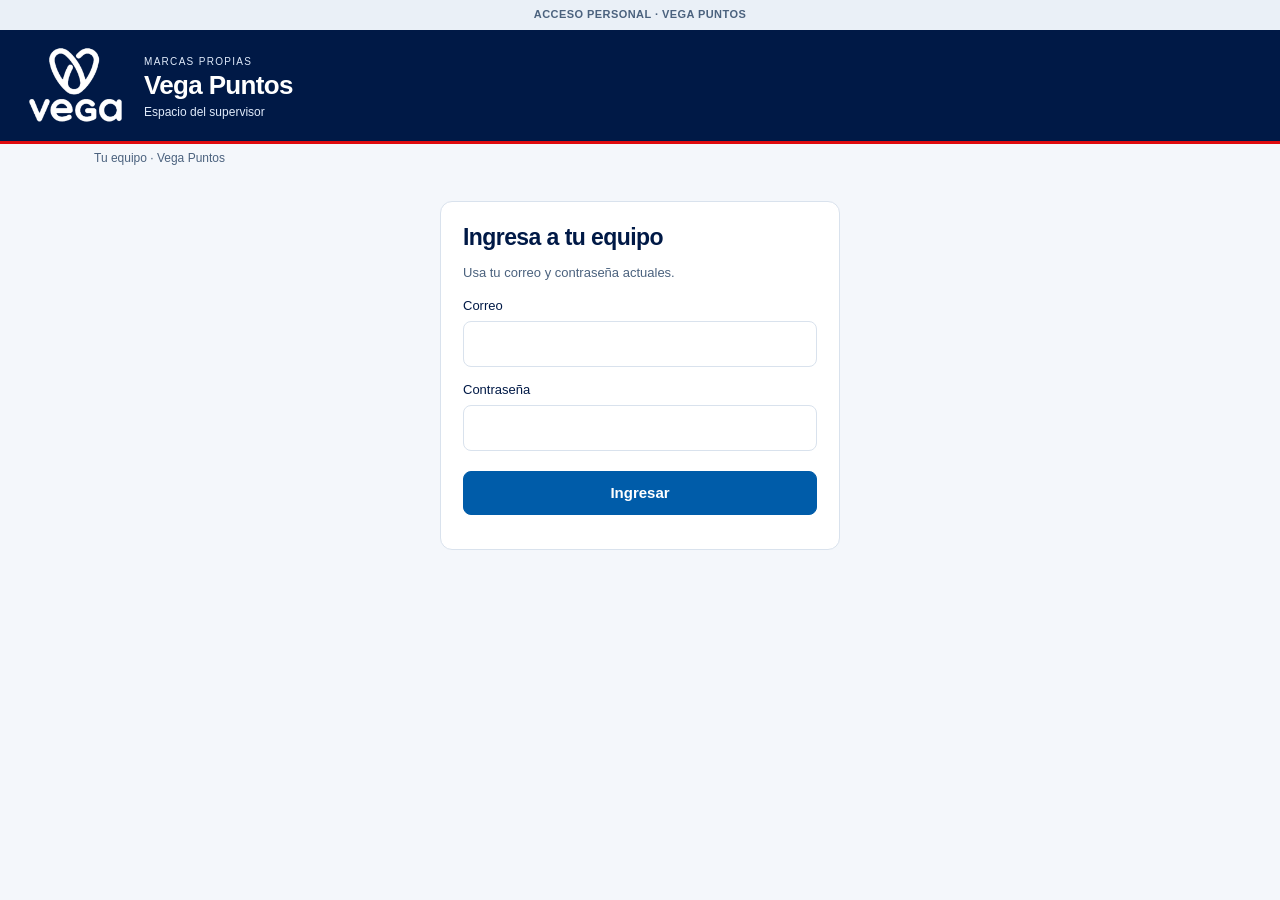
==== commit fba652ef: "Supervisor Vega Puntos: acceso por equipo, interfaz sin cartera pública" ====
--- a/index.html
+++ b/index.html
@@ -1,957 +1,50 @@
 <!doctype html>
-<html lang="es">
+<html lang="es-PE">
 <head>
-  <meta charset="utf-8">
-  <meta name="viewport" content="width=device-width, initial-scale=1">
-  <meta name="robots" content="noindex,nofollow,noarchive">
-  <meta http-equiv="Content-Security-Policy" content="default-src 'none'; script-src 'self' 'sha256-VKY4hdsfO6+iTm7ZHpGCD7eP3d0Sjk49ERsy5cNCszs='; style-src 'unsafe-inline'; img-src data:; font-src data:; connect-src https://cotifawudlwgkcxksngl.supabase.co; object-src 'none'; base-uri 'none'; form-action 'none'">
-  <title>Cabina Vega Puntos</title>
-  <style>
-    :root {
-      color-scheme: light;
-      --navy: #122a54;
-      --navy-2: #1c3f78;
-      --blue: #2563eb;
-      --red: #ed1c24;
-      --red-dark: #b90e18;
-      --gold: #ffbd17;
-      --ink: #172033;
-      --muted: #64748b;
-      --line: #dce3ee;
-      --surface: #ffffff;
-      --surface-2: #f4f7fb;
-      --green: #15803d;
-      --green-soft: #dcfce7;
-      --amber: #b45309;
-      --amber-soft: #fef3c7;
-      --rose-soft: #ffe4e6;
-      --shadow: 0 12px 32px rgba(18, 42, 84, .10);
-      --radius: 18px;
-    }
-    * { box-sizing: border-box; }
-    html { scroll-behavior: smooth; }
-    body {
-      margin: 0;
-      min-width: 320px;
-      background: var(--surface-2);
-      color: var(--ink);
-      font-family: Bahnschrift, "Segoe UI", Arial, sans-serif;
-      font-variant-numeric: tabular-nums;
-    }
-    button, input, select { font: inherit; }
-    button, select { cursor: pointer; }
-    button:focus-visible, input:focus-visible, select:focus-visible, summary:focus-visible {
-      outline: 3px solid rgba(37, 99, 235, .35);
-      outline-offset: 2px;
-    }
-    .app { min-height: 100vh; }
-    .hero {
-      position: relative;
-      overflow: hidden;
-      color: white;
-      background:
-        radial-gradient(circle at 92% 12%, rgba(255, 189, 23, .36), transparent 25%),
-        linear-gradient(122deg, #081a3d 0%, var(--navy) 46%, #9f0b17 100%);
-      border-bottom: 5px solid var(--gold);
-    }
-    .hero::after {
-      content: "";
-      position: absolute;
-      width: 360px;
-      height: 360px;
-      right: -150px;
-      bottom: -230px;
-      border: 42px solid rgba(255, 255, 255, .08);
-      border-radius: 50%;
-    }
-    .hero-inner {
-      position: relative;
-      z-index: 1;
-      width: min(1480px, calc(100% - 40px));
-      margin: auto;
-      padding: 22px 0 20px;
-      display: grid;
-      grid-template-columns: 1fr auto;
-      gap: 24px;
-      align-items: center;
-    }
-    .brand { display: flex; gap: 15px; align-items: center; }
-    .brand > div:last-child { min-width: 0; }
-    .brand p { overflow-wrap: anywhere; }
-    .brand-mark {
-      width: 58px;
-      height: 58px;
-      display: grid;
-      place-items: center;
-      border-radius: 18px;
-      color: var(--navy);
-      background: linear-gradient(145deg, #fff9dc, var(--gold));
-      box-shadow: 0 10px 22px rgba(0, 0, 0, .2);
-      font-size: 24px;
-      font-weight: 900;
-      letter-spacing: -2px;
-    }
-    .eyebrow { margin: 0 0 3px; color: #ffe58e; font-size: 12px; font-weight: 800; letter-spacing: .14em; text-transform: uppercase; }
-    h1 { margin: 0; font-size: clamp(27px, 4vw, 43px); line-height: 1; letter-spacing: -.04em; }
-    .brand p:last-child { margin: 7px 0 0; color: #dce8ff; font-size: 14px; }
-    .hero-meta { display: flex; flex-wrap: wrap; justify-content: flex-end; gap: 9px; }
-    .meta-chip {
-      min-width: 142px;
-      padding: 9px 12px;
-      border: 1px solid rgba(255, 255, 255, .25);
-      border-radius: 12px;
-      background: rgba(255, 255, 255, .10);
-      backdrop-filter: blur(8px);
-    }
-    .meta-chip span { display: block; color: #ccdbf5; font-size: 11px; text-transform: uppercase; letter-spacing: .08em; }
-    .meta-chip strong { display: block; margin-top: 3px; font-size: 15px; }
-    .security-strip {
-      position: relative;
-      z-index: 1;
-      padding: 8px 20px;
-      text-align: center;
-      background: rgba(0, 0, 0, .24);
-      color: #f7dfdf;
-      font-size: 12px;
-      font-weight: 700;
-    }
-    .shell { width: min(1480px, calc(100% - 40px)); margin: 0 auto; padding: 22px 0 36px; }
-    .source-alert {
-      display: none;
-      margin-bottom: 16px;
-      padding: 13px 16px;
-      border: 1px solid #fbbf24;
-      border-radius: 14px;
-      background: var(--amber-soft);
-      color: #78350f;
-      font-size: 14px;
-      font-weight: 700;
-    }
-    .source-alert.visible { display: block; }
-    .section-heading {
-      display: flex;
-      justify-content: space-between;
-      gap: 20px;
-      align-items: end;
-      margin: 0 0 12px;
-    }
-    .section-heading h2 { margin: 0; font-size: 21px; letter-spacing: -.02em; }
-    .section-heading p { margin: 3px 0 0; color: var(--muted); font-size: 13px; }
-    .section-heading .view-note { text-align: right; }
-    .kpi-grid {
-      display: grid;
-      grid-template-columns: repeat(6, minmax(0, 1fr));
-      gap: 12px;
-      margin-bottom: 22px;
-    }
-    .kpi {
-      position: relative;
-      min-height: 126px;
-      padding: 16px;
-      overflow: hidden;
-      border: 1px solid var(--line);
-      border-radius: var(--radius);
-      background: var(--surface);
-      box-shadow: 0 6px 18px rgba(18, 42, 84, .06);
-    }
-    .kpi::before { content: ""; position: absolute; inset: 0 auto 0 0; width: 5px; background: var(--navy); }
-    .kpi.accent-red::before { background: var(--red); }
-    .kpi.accent-gold::before { background: var(--gold); }
-    .kpi.accent-green::before { background: var(--green); }
-    .kpi .label { color: var(--muted); font-size: 12px; font-weight: 800; text-transform: uppercase; letter-spacing: .055em; }
-    .kpi .value { margin-top: 11px; color: var(--navy); font-size: clamp(26px, 3vw, 36px); font-weight: 900; line-height: 1; }
-    .kpi .pair { display: flex; align-items: baseline; gap: 7px; }
-    .kpi .pair small { color: var(--muted); font-size: 13px; font-weight: 700; }
-    .kpi .note { margin-top: 10px; color: var(--muted); font-size: 12px; line-height: 1.35; }
-    .panel {
-      border: 1px solid var(--line);
-      border-radius: var(--radius);
-      background: var(--surface);
-      box-shadow: var(--shadow);
-    }
-    .filters-panel { padding: 17px; margin-bottom: 18px; }
-    .filter-top { display: flex; justify-content: space-between; align-items: center; gap: 15px; margin-bottom: 13px; }
-    .filter-top strong { font-size: 15px; color: var(--navy); }
-    .reset-button, .export-button, .ghost-button, .page-button {
-      border: 1px solid var(--line);
-      border-radius: 10px;
-      background: white;
-      color: var(--navy);
-      font-weight: 800;
-      padding: 8px 12px;
-    }
-    .reset-button:hover, .ghost-button:hover, .page-button:hover { background: #edf3ff; }
-    .export-button { border-color: var(--navy); background: var(--navy); color: white; }
-    .export-button:hover { background: var(--navy-2); }
-    .filter-grid {
-      display: grid;
-      grid-template-columns: 1.3fr repeat(7, minmax(112px, 1fr));
-      gap: 10px;
-    }
-    .field { min-width: 0; }
-    .field > span { display:block; margin-bottom:5px; color:var(--muted); font-size:11px; font-weight:800; text-transform:uppercase; }
-    .field .multi-filter { position:relative; padding:0; border:1px solid #cbd5e1; border-radius:10px; background:white; }
-    .multi-filter summary { padding:11px 10px; font-size:12px; min-height:40px; cursor:pointer; white-space:nowrap; overflow:hidden; text-overflow:ellipsis; }
-    .multi-filter[open] summary { color:var(--navy); font-weight:800; }
-    .multi-filter summary:focus-visible { outline:3px solid #bfdbfe; outline-offset:2px; }
-    .multi-filter > div { position:absolute; z-index:20; top:100%; left:0; min-width:220px; padding:10px; background:white; border:1px solid #cbd5e1; border-radius:10px; box-shadow:0 8px 20px #00194622; }
-    .multi-filter label { display:flex; align-items:center; gap:8px; padding:7px 2px; cursor:pointer; }
-    .multi-filter input[type="checkbox"] { width:16px; min-height:16px; height:16px; flex-shrink:0; accent-color:var(--navy); }
-    .field label { display: block; margin: 0 0 5px; color: var(--muted); font-size: 11px; font-weight: 800; text-transform: uppercase; letter-spacing: .05em; }
-    .field input, .field select {
-      width: 100%;
-      min-height: 42px;
-      border: 1px solid #cbd5e1;
-      border-radius: 10px;
-      background: white;
-      color: var(--ink);
-      padding: 8px 10px;
-    }
-    .field input::placeholder { color: #94a3b8; }
-    .quick-filters { display: flex; flex-wrap: wrap; gap: 8px; margin-top: 12px; }
-    .quick-filter {
-      border: 1px solid var(--line);
-      border-radius: 999px;
-      background: #f8fafc;
-      color: var(--muted);
-      padding: 7px 12px;
-      font-size: 12px;
-      font-weight: 800;
-    }
-    .quick-filter.active { border-color: var(--navy); background: var(--navy); color: white; }
-    .insight-grid { display: grid; grid-template-columns: 1fr 1fr; gap: 15px; margin-bottom: 18px; }
-    .insight-card { padding: 18px; }
-    .insight-card h3 { margin: 0; color: var(--navy); font-size: 16px; }
-    .insight-card > p { margin: 4px 0 14px; color: var(--muted); font-size: 12px; }
-    .bar-row { display: grid; grid-template-columns: 150px 1fr 62px; gap: 10px; align-items: center; margin: 10px 0; }
-    .bar-row .name { color: var(--ink); font-size: 12px; font-weight: 700; }
-    .bar-track { height: 10px; overflow: hidden; border-radius: 999px; background: #e9eef6; }
-    .bar-fill { height: 100%; min-width: 2px; border-radius: inherit; background: linear-gradient(90deg, var(--navy-2), var(--blue)); }
-    .bar-row:nth-child(4) .bar-fill { background: linear-gradient(90deg, #b45309, var(--gold)); }
-    .bar-row:nth-child(5) .bar-fill { background: linear-gradient(90deg, var(--red-dark), var(--red)); }
-    .bar-value { text-align: right; color: var(--navy); font-size: 12px; font-weight: 900; }
-    .action-line {
-      display: grid;
-      grid-template-columns: 1fr auto;
-      gap: 10px;
-      align-items: center;
-      padding: 10px 0;
-      border-bottom: 1px solid #edf1f6;
-    }
-    .action-line:last-child { border-bottom: 0; }
-    .action-line strong { display: block; font-size: 13px; }
-    .action-line small { color: var(--muted); }
-    .action-line .count { color: var(--navy); font-size: 19px; font-weight: 900; }
-    .table-panel { overflow: hidden; }
-    .table-toolbar {
-      display: flex;
-      justify-content: space-between;
-      align-items: center;
-      gap: 14px;
-      padding: 17px 18px;
-      border-bottom: 1px solid var(--line);
-      background: linear-gradient(180deg, white, #fbfcff);
-    }
-    .table-toolbar h2 { margin: 0; color: var(--navy); font-size: 18px; }
-    .table-toolbar p { margin: 3px 0 0; color: var(--muted); font-size: 12px; }
-    .toolbar-actions { display: flex; gap: 8px; align-items: center; }
-    .toolbar-actions select { min-height: 38px; border: 1px solid var(--line); border-radius: 9px; padding: 7px 9px; background: white; }
-    .table-scroll { width: 100%; overflow: hidden; }
-    table { width: 100%; border-collapse: collapse; table-layout: fixed; }
-    thead th {
-      padding: 10px 9px;
-      background: var(--navy);
-      color: white;
-      text-align: left;
-      font-size: 11px;
-      text-transform: uppercase;
-      letter-spacing: .04em;
-    }
-    tbody td { padding: 11px 9px; border-bottom: 1px solid #edf1f6; vertical-align: top; font-size: 12px; }
-    tbody tr:hover { background: #f8fbff; }
-    th:nth-child(1) { width: 16%; }
-    th:nth-child(2) { width: 13%; }
-    th:nth-child(3), th:nth-child(8), th:nth-child(9) { width: 6%; }
-    th:nth-child(4), th:nth-child(5), th:nth-child(6) { width: 7%; }
-    th:nth-child(7), th:nth-child(10) { width: 10%; }
-    th:nth-child(11) { width: 12%; }
-    .client-name { display: block; color: var(--ink); font-size: 13px; font-weight: 850; line-height: 1.25; }
-    .client-meta, .cell-note { display: block; margin-top: 4px; color: var(--muted); font-size: 10px; line-height: 1.3; }
-    .money { white-space: nowrap; font-weight: 800; }
-    .progress-track { height: 7px; margin-top: 6px; overflow: hidden; border-radius: 99px; background: #e5eaf2; }
-    .progress-fill { height: 100%; border-radius: inherit; background: var(--blue); }
-    .badge {
-      display: inline-block;
-      max-width: 100%;
-      padding: 5px 7px;
-      border-radius: 999px;
-      background: #e8eef9;
-      color: var(--navy);
-      font-size: 10px;
-      font-weight: 900;
-      line-height: 1.15;
-      text-align: center;
-    }
-    .badge.x2 { background: #dcfce7; color: #166534; }
-    .badge.recovery { background: #fef3c7; color: #92400e; }
-    .badge.x1 { background: #dbeafe; color: #1e40af; }
-    .badge.none { background: #f1f5f9; color: #64748b; }
-    .badge.high { background: var(--green-soft); color: var(--green); }
-    .badge.closed { background: #d1fae5; color: #065f46; }
-    .badge.medium { background: var(--amber-soft); color: var(--amber); }
-    .badge.low { background: var(--rose-soft); color: #be123c; }
-    .action-text { color: var(--ink); font-weight: 700; line-height: 1.35; }
-    .vp-grid { display:grid; grid-template-columns:repeat(2, minmax(0, 1fr)); gap:5px; }
-    .vp-item { padding:5px 6px; border-radius:8px; background:#f1f5f9; }
-    .vp-item span { display:block; color:var(--muted); font-size:8px; font-weight:800; text-transform:uppercase; line-height:1.1; }
-    .vp-item strong { display:block; margin-top:2px; color:var(--navy); font-size:11px; line-height:1.1; }
-    .vp-item.projected { background:#eaf1ff; }
-    .vp-item.available { background:#dcfce7; }
-    .empty-state { display: none; padding: 44px 20px; text-align: center; color: var(--muted); }
-    .empty-state.visible { display: block; }
-    .pagination {
-      display: flex;
-      justify-content: space-between;
-      align-items: center;
-      gap: 12px;
-      padding: 13px 18px;
-      border-top: 1px solid var(--line);
-      background: #fbfcff;
-      color: var(--muted);
-      font-size: 12px;
-    }
-    .page-controls { display: flex; gap: 6px; align-items: center; }
-    .page-button:disabled { opacity: .4; cursor: not-allowed; }
-    .method-grid { display: grid; grid-template-columns: 1.3fr .7fr; gap: 15px; margin-top: 18px; }
-    details.panel { padding: 0; overflow: hidden; }
-    details summary { padding: 17px 18px; cursor: pointer; color: var(--navy); font-size: 15px; font-weight: 900; }
-    details[open] summary { border-bottom: 1px solid var(--line); }
-    .details-content { padding: 16px 18px 18px; }
-    .rules-list { display: grid; gap: 10px; margin: 0; padding: 0; list-style: none; }
-    .rules-list li { padding: 10px 12px; border-left: 4px solid var(--gold); border-radius: 8px; background: #f8fafc; font-size: 13px; line-height: 1.45; }
-    .quality-grid { display: grid; grid-template-columns: repeat(2, minmax(0, 1fr)); gap: 8px; }
-    .quality-item { padding: 10px 12px; border: 1px solid var(--line); border-radius: 10px; }
-    .quality-item span { display: block; color: var(--muted); font-size: 10px; text-transform: uppercase; }
-    .quality-item strong { display: block; margin-top: 3px; color: var(--navy); font-size: 15px; }
-    .source-files { margin-top: 12px; color: var(--muted); font-size: 11px; line-height: 1.5; word-break: break-word; }
-    .source-files code { color: var(--ink); }
-    footer { margin-top: 22px; text-align: center; color: var(--muted); font-size: 11px; }
-    .loading, .fatal {
-      min-height: 70vh;
-      display: grid;
-      place-items: center;
-      padding: 30px;
-      text-align: center;
-    }
-    .loading-box, .fatal-box { max-width: 560px; padding: 28px; border-radius: 20px; background: white; box-shadow: var(--shadow); }
-    .spinner { width: 38px; height: 38px; margin: 0 auto 15px; border: 4px solid #dbe5f4; border-top-color: var(--red); border-radius: 50%; animation: spin 1s linear infinite; }
-    @keyframes spin { to { transform: rotate(360deg); } }
-    .fatal { display: none; }
-    .fatal h2 { color: var(--red-dark); }
-    .hidden { display: none !important; }
-    @media (max-width: 1240px) {
-      .kpi-grid { grid-template-columns: repeat(3, 1fr); }
-      .filter-grid { grid-template-columns: repeat(4, minmax(0, 1fr)); }
-      .field.search { grid-column: span 2; }
-      th:nth-child(2), td:nth-child(2) { display: none; }
-      th:nth-child(1) { width: 23%; }
-    }
-    @media (max-width: 820px) {
-      .hero-inner { grid-template-columns: 1fr; }
-      .hero-meta { justify-content: flex-start; }
-      .meta-chip { min-width: 0; flex: 1; }
-      .shell, .hero-inner { width: min(100% - 24px, 1480px); }
-      .kpi-grid { grid-template-columns: repeat(2, 1fr); }
-      .filter-grid { grid-template-columns: repeat(2, minmax(0, 1fr)); }
-      .field.search { grid-column: 1 / -1; }
-      .insight-grid, .method-grid { grid-template-columns: 1fr; }
-      .table-toolbar { align-items: flex-start; flex-direction: column; }
-      .table-scroll { overflow: visible; }
-      table, tbody, tr, td { display: block; width: 100%; }
-      thead { display: none; }
-      tbody { padding: 10px; }
-      tbody tr { margin-bottom: 10px; padding: 12px; border: 1px solid var(--line); border-radius: 14px; background: white; }
-      tbody td { display: grid !important; grid-template-columns: 112px 1fr; gap: 10px; padding: 7px 0; border-bottom: 1px dashed #e3e8f0; }
-      tbody td:last-child { border-bottom: 0; }
-      tbody td::before { content: attr(data-label); color: var(--muted); font-size: 10px; font-weight: 900; text-transform: uppercase; }
-      .progress-track { max-width: 220px; }
-    }
-    @media (max-width: 520px) {
-      .hero-inner { padding-top: 16px; }
-      .brand-mark { width: 48px; height: 48px; border-radius: 14px; }
-      .hero-meta { display: grid; grid-template-columns: 1fr; }
-      .security-strip { white-space: normal; line-height: 1.35; }
-      .kpi-grid { grid-template-columns: 1fr; }
-      .kpi { min-height: 105px; }
-      .filter-grid { grid-template-columns: 1fr; }
-      .field.search { grid-column: auto; }
-      .filter-top { align-items: flex-start; }
-      .toolbar-actions { width: 100%; flex-wrap: wrap; }
-      .export-button { flex: 1; }
-      .bar-row { grid-template-columns: 115px 1fr 50px; }
-      .pagination { align-items: flex-start; flex-direction: column; }
-      .quality-grid { grid-template-columns: 1fr; }
-    }
-    @media print {
-      body { background: white; }
-      .no-print, .filters-panel, .pagination, details:not([open]) { display: none !important; }
-      .shell, .hero-inner { width: 100%; }
-      .panel, .kpi { box-shadow: none; break-inside: avoid; }
-      tbody tr:nth-child(n+16) { display: none; }
-    }
-  </style>
+ <meta charset="utf-8"><meta name="viewport" content="width=device-width,initial-scale=1,viewport-fit=cover"><meta name="robots" content="noindex,nofollow"><meta name="theme-color" content="#001946">
+ <title>Vega Puntos · Supervisores</title><link rel="icon" href="./assets/vega-oficial.png" type="image/png"><link rel="stylesheet" href="./app.css"><script type="module" src="./protected-entry.js"></script>
 </head>
 <body>
-<style>
-  [hidden] { display:none !important; }
-  #auth-panel {min-height:100vh;display:grid;place-items:center;padding:24px;background:linear-gradient(135deg,#10264d,#203d70);}
-  .auth-card {background:white;border-radius:20px;padding:30px;width:min(100%,430px);box-shadow:0 18px 60px #0003;border-top:6px solid #ffbd17;}
-  .auth-card h1 {color:#122a54;margin:8px 0;}
-  .auth-card p {line-height:1.5;color:#52647a;}
-  .auth-card label {display:block;margin-top:16px;font-weight:700;}
-  .auth-card input {display:block;width:100%;padding:12px;border:1px solid #b9c6d9;border-radius:8px;margin-top:6px;}
-  .auth-card button,#session-bar button {padding:11px 16px;border:0;border-radius:8px;background:#122a54;color:white;font-weight:700;cursor:pointer;}
-  .auth-card button {margin-top:18px;} .auth-card button:disabled {opacity:.6;}
-  #session-bar {display:flex;gap:10px;justify-content:flex-end;flex-wrap:wrap;padding:10px 20px;background:white;border-bottom:1px solid #dce3ee;}
-  #session-bar span {margin-right:auto;align-self:center;color:#52647a;font-size:13px;}
-  #password-dialog {border:0;} #password-dialog::backdrop {background:#10264dbb;}
-</style>
-<section id="auth-panel" hidden aria-labelledby="auth-title">
- <div class="auth-card"><small>GRUPO VEGA DISTRIBUCIÓN</small><h1 id="auth-title">Vega Puntos</h1>
- <p>Consulta las cuotas, avances y puntos de tus clientes. Acceso exclusivo para usuarios habilitados.</p>
- <form id="login-form">
-  <label>Correo<input id="auth-email" type="email" autocomplete="username" required></label>
-  <label>Contraseña de la cabina<input id="auth-password" type="password" autocomplete="current-password" required></label>
-  <button id="login-button" type="submit">Ingresar</button>
- </form><p id="auth-message" role="status" aria-live="polite"></p>
- <p><small>Usa la contraseña creada para esta cabina, no la de tu correo. Si necesitas restablecerla, contacta a Alejandro.</small></p></div>
-</section>
-<nav id="session-bar" hidden aria-label="Sesión">
- <span>Acceso autorizado · todas las sucursales</span>
- <button id="reload-button" type="button">Actualizar vista</button>
- <button id="password-button" type="button">Cambiar contraseña</button>
- <button id="logout-button" type="button">Cerrar sesión</button>
-</nav>
-<dialog id="password-dialog" class="auth-card" aria-labelledby="password-title">
- <h2 id="password-title">Cambiar contraseña</h2>
- <form id="password-form">
-  <label>Contraseña actual<input id="current-password" type="password" autocomplete="current-password" required></label>
-  <label>Nueva contraseña<input id="new-password" type="password" autocomplete="new-password" minlength="12" required></label>
-  <label>Repite la nueva contraseña<input id="repeat-password" type="password" autocomplete="new-password" minlength="12" required></label>
-  <p><small>Usa al menos 12 caracteres y una contraseña que no utilices en otros servicios.</small></p>
-  <button id="password-save" type="submit">Guardar contraseña</button>
-  <button id="password-cancel" type="button">Cerrar</button>
- </form><p id="password-message" role="status" aria-live="polite"></p>
-</dialog>
-
-  <div id="loading" class="loading">
-    <div class="loading-box">
-      <div class="spinner" aria-hidden="true"></div>
-      <strong>Preparando la Cabina Vega Puntos…</strong>
-      <p>Validando el corte y organizando la cartera por cliente único.</p>
+ <a class="skip" href="#workspace">Ir al contenido</a>
+ <div class="local-banner">ACCESO PERSONAL · VEGA PUNTOS</div>
+ <header class="brand-header"><div class="brand-inner"><div class="brand-logo"><img src="./assets/vega-oficial.png" alt="Vega, logo oficial completo" width="2048" height="2048"></div><div class="brand-title"><span>MARCAS PROPIAS</span><h1>Vega Puntos</h1><p>Espacio del supervisor</p></div><button type="button" id="reload" hidden class="header-action">Actualizar vista</button></div></header>
+<div class="account-toolbar"><span>Tu equipo · Vega Puntos</span><button id="logout" type="button" hidden>Cerrar sesión</button></div><section id="auth-panel" class="auth-panel"><h2>Ingresa a tu equipo</h2><p>Usa tu correo y contraseña actuales.</p><form id="auth-form"><label>Correo<input id="auth-email" type="email" autocomplete="username" required></label><label>Contraseña<input id="auth-password" type="password" autocomplete="current-password" required></label><button id="auth-submit" class="primary" type="submit">Ingresar</button></form><p id="auth-message" role="status" aria-live="polite"></p></section>
+ <div class="app-layout" hidden>
+  <aside class="team-panel" aria-label="Equipo comercial">
+   <details id="team-details"><summary>Equipo <span id="team-short"></span></summary><div class="team-fields">
+    <label for="team">Supervisor y sede</label><select id="team"></select><p id="team-label" class="muted small"></p>
+   </div></details>
+  </aside>
+  <main id="workspace" tabindex="-1">
+   <nav class="main-tabs" aria-label="Trabajo del supervisor"><button type="button" id="tab-prepare" aria-current="page">Preparar WhatsApp</button><button type="button" id="tab-follow">Seguimiento</button></nav>
+   <div id="error" role="alert" hidden></div><p id="status" role="status" class="status" aria-live="polite"></p>
+   <section id="prepare-panel" aria-label="Preparar mensaje por vendedor">
+    <div class="section-heading"><div><h2>Clientes para tu próxima visita</h2></div></div>
+    <div class="opportunity-filters">
+     <div class="seller-day"><label>Vendedor<select id="seller"></select></label><label>Día de visita<select id="day"><option value="">Todos los días</option><option value="0">Lunes</option><option value="1">Martes</option><option value="2">Miércoles</option><option value="3">Jueves</option><option value="4">Viernes</option><option value="5">Sábado</option></select></label></div>
+     <label class="points-toggle"><input type="checkbox" id="points-only"><span>Solo clientes con Vega Puntos por cobrar<small>Saldo reportado; validar vigencia antes de canjear.</small></span></label>
+     <fieldset class="projection-filter"><legend>Proyección de cumplimiento de cuota</legend><div class="range-heading"><output id="projection-label" for="projection-min projection-max">0% – 100%</output><button type="button" id="all-projections" class="text-button">Ver todas</button></div><div class="dual-range"><div class="range-track"><span id="range-fill"></span></div><input type="range" min="0" max="100" step="1" value="0" id="projection-min" aria-label="Proyección mínima de cuota, porcentaje"><input type="range" min="0" max="100" step="1" value="100" id="projection-max" aria-label="Proyección máxima de cuota, porcentaje"></div><div class="range-ends"><span>Desde <b id="min-value">0%</b></span><span>Hasta <b id="max-value">100%</b></span></div><p class="projection-note">Estimación al cierre de octubre; no es el avance comprado a la fecha.</p></fieldset>
+     <details class="client-search"><summary>Buscar un cliente</summary><label class="search-field"><span class="sr-only">Nombre o código de cliente</span><input type="search" id="search" placeholder="Nombre o código" autocomplete="off"></label></details>
     </div>
-  </div>
-  <div id="fatal" class="fatal" role="alert">
-    <div class="fatal-box">
-      <h2>Estado de la cabina</h2>
-      <p id="fatal-message"></p>
-      <p>Usa <strong>Actualizar vista</strong> para intentar nuevamente. Si aún no hay un corte cargado, contacta a Alejandro.</p>
-    </div>
-  </div>
-  <div id="app" class="app hidden">
-    <header class="hero">
-      <div class="hero-inner">
-        <div class="brand">
-          <div class="brand-mark" aria-hidden="true">VP</div>
-          <div>
-            <p class="eyebrow">Programa comercial · Ruta / Cobertura</p>
-            <h1>Cabina Vega Puntos</h1>
-            <p>Quién está por cerrar, qué beneficio alcanzaría y dónde debe actuar la fuerza de ventas.</p>
-          </div>
-        </div>
-        <div class="hero-meta">
-          <div class="meta-chip"><span>Corte publicado</span><strong id="report-date">—</strong></div>
-          <div class="meta-chip"><span>Ventas cerradas al</span><strong id="sales-cut">—</strong></div>
-          <div class="meta-chip"><span>Estado de fuente</span><strong id="source-status">—</strong></div>
-        </div>
-      </div>
-      <div class="security-strip" id="security-label">Uso interno</div>
-    </header>
-    <main class="shell">
-      <div id="source-alert" class="source-alert" role="status"></div>
-
-      <div class="section-heading">
-        <div><h2>Lectura ejecutiva del corte</h2><p>Los indicadores se recalculan con los filtros y cuentan cada cliente una sola vez.</p></div>
-        <p class="view-note"><strong id="filtered-label">Vista total</strong><br><span id="filtered-count">—</span></p>
-      </div>
-      <section class="kpi-grid" aria-label="Indicadores principales">
-        <article class="kpi"><span class="label">Clientes del corte</span><div class="value" id="kpi-clients">—</div><div class="note">Universo oficial con jerarquía vigente</div></article>
-        <article class="kpi accent-gold"><span class="label">Cumplieron agosto · Real</span><div class="value" id="kpi-august">—</div><div class="note" id="kpi-august-rate">—</div></article>
-        <article class="kpi accent-green"><span class="label">X2 · Real / Proyectado</span><div class="value pair"><span id="kpi-x2-current">—</span><small>→</small><span id="kpi-x2-projected">—</span></div><div class="note">Cumplimiento dentro de cada mes</div></article>
-        <article class="kpi accent-gold"><span class="label">Recuperación X1 · Real / Proyectado</span><div class="value pair"><span id="kpi-recovery-current">—</span><small>→</small><span id="kpi-recovery-projected">—</span></div><div class="note">Completa las dos cuotas al cierre</div></article>
-        <article class="kpi accent-red"><span class="label">X1 setiembre · Proyectado</span><div class="value" id="kpi-x1-september">—</div><div class="note">Sin multiplicador</div></article>
-        <article class="kpi"><span class="label">Canje · Usuarios / saldo</span><div class="value pair"><span id="kpi-users">—</span><small>·</small><span id="kpi-balance">—</span></div><div class="note" id="kpi-used">—</div></article>
-      </section>
-
-      <section class="panel filters-panel no-print" aria-label="Filtros comerciales">
-        <div class="filter-top"><strong>Filtra la cartera para accionar</strong><button id="reset-filters" class="reset-button" type="button">Restablecer</button></div>
-        <div class="filter-grid">
-          <div class="field search"><label for="search">Cliente o código</label><input id="search" type="search" placeholder="Buscar…" autocomplete="off"></div>
-          <div class="field"><label for="branch">Sucursal</label><select id="branch"></select></div>
-          <div class="field"><label for="jv">JV</label><select id="jv"></select></div>
-          <div class="field"><label for="supervisor">Supervisor</label><select id="supervisor"></select></div>
-          <div class="field"><label for="seller">Vendedor</label><select id="seller"></select></div>
-          <div class="field"><span id="viability-label">Viabilidad</span><details class="multi-filter"><summary id="viability-summary" aria-label="Seleccionar una o varias viabilidades">Todas</summary><div id="viability" role="group" aria-labelledby="viability-label"></div></details></div>
-          <div class="field"><span id="mechanic-label">Mecánica proyectada</span><details class="multi-filter"><summary id="mechanic-summary" aria-label="Seleccionar una o varias mecánicas proyectadas">Todas</summary><div id="mechanic" role="group" aria-labelledby="mechanic-label"></div></details></div>
-          <div class="field"><label for="has-vp">Saldo VP</label><select id="has-vp"><option value="">Todos</option><option value="1">Con saldo</option><option value="0">Sin saldo</option></select></div>
-        </div>
-        <div class="quick-filters" role="group" aria-label="Vistas rápidas">
-          <button class="quick-filter active" data-quick="all" type="button">Todos</button>
-          <button class="quick-filter" data-quick="actionable" type="button">Cierres accionables</button>
-          <button class="quick-filter" data-quick="closed" type="button">Beneficio alcanzado</button>
-          <button class="quick-filter" data-quick="used" type="button">Usaron Vega Puntos</button>
-        </div>
-      </section>
-
-      <section class="insight-grid" aria-label="Distribución y prioridades">
-        <article class="panel insight-card"><h3>Cierre proyectado</h3><p>Resultado esperado si cada cliente mantiene su ritmo observado.</p><div id="mechanics-bars"></div></article>
-        <article class="panel insight-card"><h3>Cola de gestión</h3><p>Orden sugerido para convertir la brecha en cierres.</p><div id="priority-list"></div></article>
-      </section>
-
-      <section class="panel table-panel">
-        <div class="table-toolbar">
-          <div><h2>Cartera accionable</h2><p id="table-caption">—</p></div>
-          <div class="toolbar-actions no-print">
-            <label class="hidden" for="sort">Orden</label>
-            <select id="sort" title="Ordenar cartera">
-              <option value="priority">Prioridad comercial</option>
-              <option value="gap">Menor brecha</option>
-              <option value="projection">Mayor proyección</option>
-              <option value="name">Nombre del cliente</option>
-            </select>
-            <button id="export" class="export-button" type="button">Exportar vista</button>
-          </div>
-        </div>
-        <div class="table-scroll">
-          <table aria-describedby="table-caption">
-            <thead><tr><th>Cliente</th><th>Responsable</th><th>Cuota</th><th>Venta AGO</th><th>Venta SEP</th><th>Proyección</th><th>Mecánica proyectada</th><th>Brecha</th><th>Viabilidad</th><th>Vega Puntos</th><th>Acción sugerida</th></tr></thead>
-            <tbody id="client-rows"></tbody>
-          </table>
-          <div id="empty-state" class="empty-state"><strong>No hay clientes para esta combinación.</strong><p>Prueba retirando uno de los filtros o vuelve a “Todos”.</p></div>
-        </div>
-        <div class="pagination no-print">
-          <span id="pagination-label">—</span>
-          <div class="page-controls"><button id="prev-page" class="page-button" type="button">Anterior</button><span id="page-label">—</span><button id="next-page" class="page-button" type="button">Siguiente</button></div>
-        </div>
-      </section>
-
-      <section class="method-grid">
-        <details class="panel" open>
-          <summary>Cómo se calcula</summary>
-          <div class="details-content"><ul id="rules-list" class="rules-list"></ul></div>
-        </details>
-        <details class="panel">
-          <summary>Fuente y calidad del corte</summary>
-          <div class="details-content">
-            <div id="quality-grid" class="quality-grid"></div>
-            <div id="source-files" class="source-files"></div>
-          </div>
-        </details>
-      </section>
-      <footer>Coordinación Comercial de Marcas Propias · Cabina independiente Vega Puntos · <span id="generated-at">—</span></footer>
-    </main>
-  </div>
-
-  <script src="auth-client.js"></script>
-  <script>
-    (() => {
-      "use strict";
-      const I = Object.freeze({ CODE:0, NAME:1, BRANCH:2, QUOTA:3, AUG:4, SEP:5, PROGRESS:6, PROJECTION:7, CURRENT_MECH:8, PROJECTED_MECH:9, TARGET:10, GAP:11, REQUIRED:12, DAILY:13, VIABILITY:14, PROJECTED_VP:15, EARNED_VP:16, USED_VP:17, AVAILABLE_VP:18, PRIORITY:19, ACTION:20, HISTORICAL:21, ASSIGNMENTS:22, HAS_VP:23, OBJECTIVE:24 });
-      const PAGE_SIZE = 35;
-      const numberFormatter = new Intl.NumberFormat("es-PE", { maximumFractionDigits: 0 });
-      const pointFormatter = new Intl.NumberFormat("es-PE", { maximumFractionDigits: 0 });
-      const moneyFormatter = new Intl.NumberFormat("es-PE", { style: "currency", currency: "PEN", minimumFractionDigits: 0, maximumFractionDigits: 0 });
-      const money2Formatter = new Intl.NumberFormat("es-PE", { style: "currency", currency: "PEN", minimumFractionDigits: 2, maximumFractionDigits: 2 });
-      const state = { data:null, filtered:[], page:1, quick:"all", sort:"priority", searchTimer:null };
-      const $ = (id) => document.getElementById(id);
-      const escapeHtml = (value) => String(value ?? "").replace(/[&<>'"]/g, (char) => ({"&":"&amp;","<":"&lt;",">":"&gt;","'":"&#39;",'"':"&quot;"}[char]));
-      const normalize = (value) => String(value ?? "").normalize("NFD").replace(/[\u0300-\u036f]/g, "").toUpperCase();
-      const percent = (value) => `${Math.round(Number(value || 0) * 100)}%`;
-      const formatNumber = (value) => numberFormatter.format(Number(value || 0));
-      const formatPoints = (value) => pointFormatter.format(Number(value || 0));
-      const formatMoney = (value) => moneyFormatter.format(Number(value || 0)).replace("PEN", "S/");
-      const formatMoney2 = (value) => money2Formatter.format(Number(value || 0)).replace("PEN", "S/");
-
-      async function decodeContract() { return globalThis.VegaPortal.load(); }
-
-      function fillSelect(id, values, label) {
-        const select = $(id);
-        select.innerHTML = `<option value="">${escapeHtml(label)}</option>` + values.map((value, index) => `<option value="${index}">${escapeHtml(value)}</option>`).join("");
-      }
-
-      function fillMulti(id, values) {
-        $(id).innerHTML = values.map((value, index) => `<label for="${id}-${index}"><input id="${id}-${index}" type="checkbox" value="${index}"> ${escapeHtml(value)}</label>`).join("");
-      }
-      function selectedValues(id) {
-        return Array.from($(id).querySelectorAll("input:checked"), input => Number(input.value));
-      }
-      function refreshHierarchy() {
-        const branch = selectedIndex("branch");
-        const rows = state.data.clients.filter(row => branch === null || row[I.BRANCH] === branch);
-        const levels = [["jv", "jvs"], ["supervisor", "supervisors"], ["seller", "sellers"]];
-        let assignments = rows.flatMap(row => row[I.ASSIGNMENTS]);
-        levels.forEach(([id, dimension], level) => {
-          const previous = $(id).value;
-          const available = new Set(assignments.map(item => item[level]));
-          $(id).innerHTML = '<option value="">Todos</option>' + state.data.dimensions[dimension].map((name, index) => available.has(index) ? `<option value="${index}">${escapeHtml(name)}</option>` : "").join("");
-          $(id).value = previous !== "" && available.has(Number(previous)) ? previous : "";
-          const selected = selectedIndex(id);
-          if (selected !== null) assignments = assignments.filter(item => item[level] === selected);
-        });
-      }
-
-      function setup() {
-        const { data } = state;
-        document.title = `${data.meta.title} · corte ${data.meta.salesCutDisplay}`;
-        $("report-date").textContent = data.meta.reportDateDisplay;
-        $("sales-cut").textContent = data.meta.salesCutDisplay;
-        $("source-status").textContent = data.meta.sourceStatus;
-        $("security-label").textContent = data.meta.security;
-        $("generated-at").textContent = `generado ${new Date(data.meta.generatedAt).toLocaleString("es-PE")}`;
-        fillSelect("branch", data.dimensions.branches, "Todas");
-        fillSelect("jv", data.dimensions.jvs, "Todos");
-        fillSelect("supervisor", data.dimensions.supervisors, "Todos");
-        fillSelect("seller", data.dimensions.sellers, "Todos");
-        fillMulti("viability", data.dimensions.viabilities);
-        fillMulti("mechanic", data.dimensions.mechanics);
-        refreshHierarchy();
-        const sourceDate = new Date(`${data.meta.reportDate}T12:00:00`);
-        const today = new Date();
-        const ageDays = Math.floor((today - sourceDate) / 86400000);
-        if (data.meta.sourceStatus !== "VIGENTE" || ageDays > 1) {
-          $("source-alert").textContent = `Atención: el último archivo detectado corresponde al ${data.meta.reportDateDisplay}. Actualiza la cabina antes de usarla para el cierre de hoy.`;
-          $("source-alert").classList.add("visible");
-        }
-        renderRules();
-        renderQuality();
-        bindEvents();
-        applyFilters();
-      }
-
-      function bindEvents() {
-        const hierarchyChildren = {
-          branch: ["jv", "supervisor", "seller"],
-          jv: ["supervisor", "seller"],
-          supervisor: ["seller"],
-          seller: [],
-        };
-        Object.keys(hierarchyChildren).forEach((id) => $(id).addEventListener("change", () => {
-          hierarchyChildren[id].forEach((childId) => { $(childId).value = ""; });
-          refreshHierarchy();
-          state.page = 1;
-          applyFilters();
-        }));
-        ["viability", "mechanic", "has-vp"].forEach((id) => $(id).addEventListener("change", () => {
-          state.page = 1;
-          applyFilters();
-        }));
-        document.addEventListener("click", (event) => {
-          document.querySelectorAll(".multi-filter[open]").forEach((details) => {
-            if (!details.contains(event.target)) details.removeAttribute("open");
-          });
-        });
-        $("search").addEventListener("input", () => {
-          clearTimeout(state.searchTimer);
-          state.searchTimer = setTimeout(() => { state.page = 1; applyFilters(); }, 180);
-        });
-        $("sort").addEventListener("change", (event) => { state.sort = event.target.value; state.page = 1; applyFilters(); });
-        $("reset-filters").addEventListener("click", resetFilters);
-        document.querySelectorAll(".quick-filter").forEach((button) => button.addEventListener("click", () => {
-          state.quick = button.dataset.quick;
-          document.querySelectorAll(".quick-filter").forEach((item) => item.classList.toggle("active", item === button));
-          state.page = 1;
-          applyFilters();
-        }));
-        $("prev-page").addEventListener("click", () => { if (state.page > 1) { state.page -= 1; renderTable(); scrollToTable(); } });
-        $("next-page").addEventListener("click", () => { const max = Math.max(1, Math.ceil(state.filtered.length / PAGE_SIZE)); if (state.page < max) { state.page += 1; renderTable(); scrollToTable(); } });
-        $("export").addEventListener("click", exportFiltered);
-      }
-
-      function resetFilters() {
-        ["branch", "jv", "supervisor", "seller", "has-vp"].forEach((id) => { $(id).value = ""; });
-        ["viability", "mechanic"].forEach(id => $(id).querySelectorAll("input").forEach(input => { input.checked = false; }));
-        refreshHierarchy();
-        $("search").value = "";
-        $("sort").value = "priority";
-        state.sort = "priority";
-        state.quick = "all";
-        document.querySelectorAll(".quick-filter").forEach((button) => button.classList.toggle("active", button.dataset.quick === "all"));
-        state.page = 1;
-        applyFilters();
-      }
-
-      function selectedIndex(id) { return $(id).value === "" ? null : Number($(id).value); }
-
-      function assignmentMatches(row, jv, supervisor, seller) {
-        if (jv === null && supervisor === null && seller === null) return true;
-        return row[I.ASSIGNMENTS].some((assignment) => (jv === null || assignment[0] === jv) && (supervisor === null || assignment[1] === supervisor) && (seller === null || assignment[2] === seller));
-      }
-
-      function quickMatches(row) {
-        const current = state.data.dimensions.mechanics[row[I.CURRENT_MECH]];
-        const priority = state.data.dimensions.priorities[row[I.PRIORITY]];
-        const viability = state.data.dimensions.viabilities[row[I.VIABILITY]];
-        if (state.quick === "actionable") return ["ALTA", "MEDIA"].includes(viability) && !["1. CONFIRMAR Y RETENER", "3. BAJA VIABILIDAD"].includes(priority);
-        if (state.quick === "closed") return ["X2", "RECUPERACIÓN X1"].includes(current);
-        if (state.quick === "used") return row[I.USED_VP] > 0;
-        return true;
-      }
-
-      function applyFilters() {
-        const branch = selectedIndex("branch");
-        const jv = selectedIndex("jv");
-        const supervisor = selectedIndex("supervisor");
-        const seller = selectedIndex("seller");
-        const viability = selectedValues("viability");
-        const mechanic = selectedValues("mechanic");
-        [["viability", viability, "viabilities"], ["mechanic", mechanic, "mechanics"]].forEach(([id, values, dimension]) => {
-          const names = values.map(index => state.data.dimensions[dimension][index]);
-          const summary = values.length === 0 ? "Todas" : (values.length === 1 ? names[0] : `${values.length} seleccionadas`);
-          $(id + "-summary").textContent = summary;
-          $(id + "-summary").title = names.join(", ");
-        });
-        const hasVp = $("has-vp").value;
-        const search = normalize($("search").value.trim());
-        state.filtered = state.data.clients.filter((row) => {
-          if (branch !== null && row[I.BRANCH] !== branch) return false;
-          if (viability.length && !viability.includes(row[I.VIABILITY])) return false;
-          if (mechanic.length && !mechanic.includes(row[I.PROJECTED_MECH])) return false;
-          if (hasVp !== "" && row[I.HAS_VP] !== Number(hasVp)) return false;
-          if (!assignmentMatches(row, jv, supervisor, seller)) return false;
-          if (!quickMatches(row)) return false;
-          if (search && !normalize(`${row[I.CODE]} ${row[I.NAME]}`).includes(search)) return false;
-          return true;
-        });
-        sortFiltered();
-        renderAll();
-      }
-
-      function sortFiltered() {
-        const sort = state.sort;
-        state.filtered.sort((a, b) => {
-          if (sort === "gap") return a[I.GAP] - b[I.GAP] || a[I.PRIORITY] - b[I.PRIORITY];
-          if (sort === "projection") return b[I.PROJECTION] - a[I.PROJECTION] || a[I.PRIORITY] - b[I.PRIORITY];
-          if (sort === "name") return String(a[I.NAME]).localeCompare(String(b[I.NAME]), "es");
-          return a[I.PRIORITY] - b[I.PRIORITY] || a[I.VIABILITY] - b[I.VIABILITY] || a[I.GAP] - b[I.GAP];
-        });
-      }
-
-      function renderAll() {
-        renderKpis();
-        renderInsights();
-        renderTable();
-      }
-
-      function calculateView() {
-        const mechanics = state.data.dimensions.mechanics;
-        const counts = new Map(mechanics.map((name) => [name, 0]));
-        const priorities = new Map(state.data.dimensions.priorities.map((name) => [name, {count:0, gap:0}]));
-        let fulfilledAugust = 0, currentX2 = 0, currentRecovery = 0, users = 0, used = 0, available = 0;
-        for (const row of state.filtered) {
-          const projected = mechanics[row[I.PROJECTED_MECH]];
-          const current = mechanics[row[I.CURRENT_MECH]];
-          counts.set(projected, counts.get(projected) + 1);
-          const priority = state.data.dimensions.priorities[row[I.PRIORITY]];
-          const bucket = priorities.get(priority);
-          bucket.count += 1;
-          bucket.gap += row[I.GAP];
-          if (row[I.AUG] >= row[I.QUOTA]) fulfilledAugust += 1;
-          if (current === "X2") currentX2 += 1;
-          if (current === "RECUPERACIÓN X1") currentRecovery += 1;
-          if (row[I.USED_VP] > 0) users += 1;
-          used += Math.round(row[I.USED_VP]);
-          available += Math.round(row[I.AVAILABLE_VP]);
-        }
-        return { counts, priorities, fulfilledAugust, currentX2, currentRecovery, users, used, available };
-      }
-
-      function renderKpis() {
-        const view = calculateView();
-        const total = state.filtered.length;
-        $("kpi-clients").textContent = formatNumber(total);
-        $("kpi-august").textContent = formatNumber(view.fulfilledAugust);
-        $("kpi-august-rate").textContent = total ? `${percent(view.fulfilledAugust / total)} del universo filtrado` : "Sin clientes";
-        $("kpi-x2-current").textContent = formatNumber(view.currentX2);
-        $("kpi-x2-projected").textContent = formatNumber(view.counts.get("X2"));
-        $("kpi-recovery-current").textContent = formatNumber(view.currentRecovery);
-        $("kpi-recovery-projected").textContent = formatNumber(view.counts.get("RECUPERACIÓN X1"));
-        $("kpi-x1-september").textContent = formatNumber(view.counts.get("X1 SETIEMBRE"));
-        $("kpi-users").textContent = formatNumber(view.users);
-        $("kpi-balance").textContent = formatNumber(view.available);
-        $("kpi-used").textContent = `${formatNumber(view.used)} VP utilizados`;
-        const active = hasActiveFilters();
-        $("filtered-label").textContent = active ? "Vista filtrada" : "Vista total";
-        $("filtered-count").textContent = `${formatNumber(total)} clientes únicos`;
-      }
-
-      function hasActiveFilters() {
-        return state.quick !== "all" || Boolean($("search").value.trim()) || ["branch", "jv", "supervisor", "seller", "has-vp"].some((id) => $(id).value !== "") || ["viability", "mechanic"].some(id => selectedValues(id).length > 0);
-      }
-
-      function renderInsights() {
-        const view = calculateView();
-        const total = Math.max(1, state.filtered.length);
-        const mechanicOrder = ["X2", "RECUPERACIÓN X1", "X1 SETIEMBRE", "X1 AGOSTO", "SIN PUNTOS"];
-        $("mechanics-bars").innerHTML = mechanicOrder.map((name) => {
-          const count = view.counts.get(name) || 0;
-          const width = Math.max(0, Math.min(100, count / total * 100));
-          return `<div class="bar-row"><span class="name">${escapeHtml(name)}</span><div class="bar-track"><div class="bar-fill" style="width:${width.toFixed(2)}%"></div></div><span class="bar-value">${formatNumber(count)}</span></div>`;
-        }).join("");
-        const priorityOrder = ["1. CONFIRMAR Y RETENER", "1. CERRAR X2", "1. CERRAR RECUPERACIÓN", "2. CERRAR X1 SETIEMBRE", "3. BAJA VIABILIDAD"];
-        $("priority-list").innerHTML = priorityOrder.map((name) => {
-          const bucket = view.priorities.get(name) || {count:0, gap:0};
-          return `<div class="action-line"><div><strong>${escapeHtml(name)}</strong><small>Brecha agregada ${formatMoney(bucket.gap)}</small></div><span class="count">${formatNumber(bucket.count)}</span></div>`;
-        }).join("");
-      }
-
-      function selectedAssignments(row) {
-        const jv = selectedIndex("jv"), supervisor = selectedIndex("supervisor"), seller = selectedIndex("seller");
-        const matches = row[I.ASSIGNMENTS].filter((assignment) => (jv === null || assignment[0] === jv) && (supervisor === null || assignment[1] === supervisor) && (seller === null || assignment[2] === seller));
-        return matches.length ? matches : row[I.ASSIGNMENTS];
-      }
-
-      function responsibleText(row) {
-        const assignments = selectedAssignments(row);
-        const labels = assignments.map((assignment) => `${state.data.dimensions.jvs[assignment[0]]} · ${state.data.dimensions.supervisors[assignment[1]]} · ${state.data.dimensions.sellers[assignment[2]]}`);
-        return labels.join(" | ");
-      }
-
-      function badgeClass(mechanic) {
-        if (mechanic === "X2") return "x2";
-        if (mechanic.includes("RECUPERACIÓN")) return "recovery";
-        if (mechanic.startsWith("X1")) return "x1";
-        return "none";
-      }
-
-      function viabilityClass(value) { return value === "CERRADO" ? "closed" : value === "ALTA" ? "high" : value === "MEDIA" ? "medium" : "low"; }
-
-      function renderTable() {
-        const totalPages = Math.max(1, Math.ceil(state.filtered.length / PAGE_SIZE));
-        state.page = Math.min(state.page, totalPages);
-        const start = (state.page - 1) * PAGE_SIZE;
-        const rows = state.filtered.slice(start, start + PAGE_SIZE);
-        const dimensions = state.data.dimensions;
-        $("client-rows").innerHTML = rows.map((row) => {
-          const branch = dimensions.branches[row[I.BRANCH]];
-          const mechanic = dimensions.mechanics[row[I.PROJECTED_MECH]];
-          const currentMechanic = dimensions.mechanics[row[I.CURRENT_MECH]];
-          const objective = dimensions.mechanics[row[I.OBJECTIVE]];
-          const viability = dimensions.viabilities[row[I.VIABILITY]];
-          const augustProgress = row[I.QUOTA] ? row[I.AUG] / row[I.QUOTA] : 0;
-          const augustProgressWidth = Math.max(0, Math.min(100, augustProgress * 100));
-          const progressWidth = Math.max(0, Math.min(100, row[I.PROGRESS] * 100));
-          const required = row[I.REQUIRED] === null ? "Sin días restantes" : `Requiere ${formatMoney(Math.ceil(row[I.REQUIRED]))}/día`;
-          return `<tr>
-            <td data-label="Cliente"><span class="client-name">${escapeHtml(row[I.NAME])}</span><span class="client-meta">${escapeHtml(row[I.CODE])} · ${escapeHtml(branch)}</span></td>
-            <td data-label="Responsable">${responsibleText(row).split(" | ").map(label => `<div>${escapeHtml(label)}</div>`).join("")}</td>
-            <td data-label="Cuota"><span class="money">${formatMoney(row[I.QUOTA])}</span></td>
-            <td data-label="Venta AGO"><span class="money">${formatMoney(row[I.AUG])}</span><span class="cell-note">${percent(augustProgress)} de cuota</span><div class="progress-track"><div class="progress-fill" style="width:${augustProgressWidth}%"></div></div></td>
-            <td data-label="Venta SEP"><span class="money">${formatMoney(row[I.SEP])}</span><span class="cell-note">${percent(row[I.PROGRESS])} de cuota</span><div class="progress-track"><div class="progress-fill" style="width:${progressWidth}%"></div></div></td>
-            <td data-label="Proyección"><span class="money">${formatMoney(row[I.PROJECTION])}</span><span class="cell-note">PROYECTADO</span></td>
-            <td data-label="Mecánica"><span class="badge ${badgeClass(mechanic)}">${escapeHtml(mechanic)}</span><span class="cell-note">Objetivo: ${escapeHtml(objective)} · al corte: ${escapeHtml(currentMechanic)}</span></td>
-            <td data-label="Brecha"><span class="money">${formatMoney(row[I.GAP])}</span><span class="cell-note">${escapeHtml(required)}</span></td>
-            <td data-label="Viabilidad"><span class="badge ${viabilityClass(viability)}">${escapeHtml(viability)}</span></td>
-            <td data-label="Vega Puntos"><div class="vp-grid"><div class="vp-item"><span>Ganados</span><strong>${formatPoints(row[I.EARNED_VP])}</strong></div><div class="vp-item projected"><span>Proyectados</span><strong>${formatPoints(row[I.PROJECTED_VP])}</strong></div><div class="vp-item"><span>Usados</span><strong>${formatPoints(row[I.USED_VP])}</strong></div><div class="vp-item available"><span>Disponibles</span><strong>${formatPoints(row[I.AVAILABLE_VP])}</strong></div></div></td>
-            <td data-label="Acción"><span class="action-text">${escapeHtml(row[I.ACTION])}</span></td>
-          </tr>`;
-        }).join("");
-        const empty = state.filtered.length === 0;
-        $("empty-state").classList.toggle("visible", empty);
-        $("client-rows").classList.toggle("hidden", empty);
-        const shownFrom = empty ? 0 : start + 1;
-        const shownTo = Math.min(start + PAGE_SIZE, state.filtered.length);
-        $("table-caption").textContent = `${formatNumber(state.filtered.length)} clientes únicos · ordenados para seguimiento comercial`;
-        $("pagination-label").textContent = `Mostrando ${formatNumber(shownFrom)}–${formatNumber(shownTo)} de ${formatNumber(state.filtered.length)}`;
-        $("page-label").textContent = `Página ${state.page} de ${totalPages}`;
-        $("prev-page").disabled = state.page <= 1;
-        $("next-page").disabled = state.page >= totalPages;
-      }
-
-      function renderRules() {
-        const labels = [
-          ["Proyección", state.data.rules.projection],
-          ["Viabilidad", state.data.rules.viability],
-          ["X2", state.data.rules.x2],
-          ["Recuperación", state.data.rules.recovery],
-          ["Vega Puntos", state.data.rules.points],
-          ["Exclusiones", state.data.rules.exclusions],
-          ["Grano", state.data.rules.clientGrain],
-          ["Presentación de puntos", "VP ganados, proyectados, usados y disponibles se muestran y exportan redondeados al entero más cercano. Los totales visibles suman los valores redondeados por cliente; se conservan los valores originales de ICEN para auditoría."],
-          ["Requerido por día", "Brecha pendiente para el objetivo indicado dividida entre los días calendario restantes hasta fin de mes. Se muestra redondeado hacia arriba a soles enteros. No representa el ritmo de compra observado ni la proyección."],
-          ["Lectura", state.data.rules.labels],
-        ];
-        $("rules-list").innerHTML = labels.map(([name, text]) => `<li><strong>${escapeHtml(name)}:</strong> ${escapeHtml(text)}</li>`).join("");
-      }
-
-      function renderQuality() {
-        const quality = state.data.quality;
-        const items = [
-          ["Clientes en el corte", quality.dailyUniqueClients],
-          ["Asignaciones", quality.dailyAssignments],
-          ["Asignaciones alineadas", quality.alignedAssignments],
-          ["Cruces retirados de la cascada", quality.crossBranchAssignments],
-          ["Clientes en revisión jerárquica", quality.clientsWithoutAlignedAssignment],
-          ["Ausentes del extracto", quality.masterClientsAbsentFromDaily],
-          ["Cruces sin maestro", quality.missingMasterClients],
-          ["Conflictos operativos", quality.operationalValueConflicts],
-          ["Conflictos de prefijo", quality.prefixConflicts],
-          ["Filas sin JV", quality.missingJvRows],
-        ];
-        $("quality-grid").innerHTML = items.map(([label, value]) => `<div class="quality-item"><span>${escapeHtml(label)}</span><strong>${formatNumber(value)}</strong></div>`).join("");
-        const daily = state.data.meta.sources.daily;
-        const quota = state.data.meta.sources.quota;
-        $("source-files").innerHTML = `<strong>Fuentes:</strong><br><code>${escapeHtml(daily.file)}</code> · SHA-256 ${escapeHtml(daily.sha256.slice(0, 12))}…<br><code>${escapeHtml(quota.file)}</code> · SHA-256 ${escapeHtml(quota.sha256.slice(0, 12))}…<br><br>${escapeHtml(quality.branchRule)}`;
-      }
-
-      function exportFiltered() {
-        const header = ["Sucursal","Código cliente","Cliente","JV / Supervisor / Vendedor","Cuota","Venta AGO","Venta SEP","Avance SEP","Proyección SEP","Mecánica al corte","Mecánica proyectada","Brecha","Compra diaria requerida","Viabilidad","VP proyectados","VP ganados","VP usados","VP disponibles","Prioridad","Acción sugerida"];
-        const quote = (value) => `"${String(value ?? "").replace(/"/g, '""')}"`;
-        const lines = [header.map(quote).join(";")];
-        for (const row of state.filtered) {
-          lines.push([
-            state.data.dimensions.branches[row[I.BRANCH]], row[I.CODE], row[I.NAME], responsibleText(row), row[I.QUOTA], row[I.AUG], row[I.SEP], row[I.PROGRESS], row[I.PROJECTION],
-            state.data.dimensions.mechanics[row[I.CURRENT_MECH]], state.data.dimensions.mechanics[row[I.PROJECTED_MECH]], row[I.GAP], row[I.REQUIRED] ?? "", state.data.dimensions.viabilities[row[I.VIABILITY]],
-            Math.round(row[I.PROJECTED_VP]), Math.round(row[I.EARNED_VP]), Math.round(row[I.USED_VP]), Math.round(row[I.AVAILABLE_VP]), state.data.dimensions.priorities[row[I.PRIORITY]], row[I.ACTION],
-          ].map(quote).join(";"));
-        }
-        const blob = new Blob(["\ufeff" + lines.join("\r\n")], {type:"text/csv;charset=utf-8"});
-        const url = URL.createObjectURL(blob);
-        const link = document.createElement("a");
-        link.href = url;
-        link.download = `Cartera_Vega_Puntos_${state.data.meta.salesCut}.csv`;
-        document.body.appendChild(link);
-        link.click();
-        link.remove();
-        setTimeout(() => URL.revokeObjectURL(url), 500);
-      }
-
-      function scrollToTable() { document.querySelector(".table-panel").scrollIntoView({behavior:"smooth", block:"start"}); }
-
-      async function init() {
-        try {
-          state.data = await decodeContract();
-          setup();
-          $("loading").classList.add("hidden");
-          $("app").classList.remove("hidden");
-        } catch (error) {
-          console.error(error);
-          $("loading").classList.add("hidden");
-          $("fatal-message").textContent = error instanceof Error ? error.message : String(error);
-          $("fatal").style.display = "grid";
-        }
-      }
-      init();
-    })();
-  </script>
+    <p id="prepare-stats" class="filter-summary" aria-live="polite"></p>
+    <p class="estimate-note">VP mostrados enteros, con redondeo. VP al cierre: estimados y sujetos a validación; aún no disponibles.</p>
+    <div class="list-toolbar"><span id="client-count"></span><div><button type="button" class="text-button" id="select-all">Seleccionar todo el resultado</button><button type="button" class="text-button" id="clear-selection">Limpiar</button></div></div>
+    <div id="clients" class="client-grid"></div><button type="button" id="load-more" class="secondary wide" hidden>Ver más clientes</button>
+    <div class="selection-bar"><div><strong id="selection-count">0 clientes seleccionados</strong><span>Los listados largos se dividen sin omitir clientes</span></div><button type="button" id="prepare-message" class="primary" disabled>Preparar mensajes</button></div>
+   </section>
+   <section id="follow-panel" aria-label="Seguimiento de oportunidades" hidden>
+    <div class="section-heading"><div><h2>¿Quién cobró sus puntos?</h2><p class="muted">Consulta los cobros por día y los días anteriores.</p></div></div>
+    <div class="tracking-selectors"><label>Vendedor<select id="follow-seller"></select></label><label>Día de cobro detectado<select id="tracking-cut"></select></label></div>
+    <p id="tracking-interval" class="tracking-interval"></p>
+    <p id="tracking-date-note" class="tracking-date-note" hidden></p>
+    <div id="tracking-stats" class="stats" aria-live="polite"></div>
+    <label class="tracking-status-label">Mostrar clientes<select id="tracking-result"><option value="used">Que cobraron puntos</option><option value="pending">Con puntos pendientes por cobrar</option><option value="all">Todos los clientes del vendedor</option><option value="none">Sin cobro detectado en la selección</option><option value="review">Con datos o movimientos por revisar</option></select></label>
+    <p id="tracking-count" class="muted small" aria-live="polite"></p><div id="tracking-clients" class="client-grid"></div><button type="button" id="tracking-more" class="secondary wide" hidden>Ver más clientes</button>
+    <p class="tracking-note">La fecha corresponde al reporte que detectó el uso de puntos. Si faltan reportes diarios, el día exacto del cobro queda sin precisar. Una caída de saldo por sí sola no confirma un cobro. Los VP se muestran enteros, con redondeo; los cálculos conservan su precisión.</p>
+   </section>
+   <footer class="workspace-footer"><div class="compact-cuts">Compra: <strong id="sales-cut">Cargando…</strong> · Puntos: <strong id="points-cut">Cargando…</strong></div><details><summary>Fuentes y criterios</summary><p id="sources"></p><p>La proyección de cuota usa la compra proyectada del contrato VP vigente dividida por la cuota mensual, con precisión de dos decimales. Es una estimación lineal con días calendario; no se sustituye por el porcentaje de avance actual.</p><p>Setiembre y ajuste x2 vencen el 31 de octubre. El saldo reportado requiere conciliar vigencia; los puntos de octubre–noviembre vencen en diciembre. Los puntos a obtener al cumplir cuota son estimados, no saldo disponible.</p><p>La diferencia de compra muestra avance neto entre reportes; no demuestra por sí sola que el mensaje causó una venta. El aumento de puntos utilizados se muestra como uso reportado; una caída del saldo puede deberse a vencimientos o ajustes.</p><p>Un mismo cliente puede estar en varias carteras: su cuenta de puntos es única. El acceso de tu cuenta está limitado a los equipos que Alejandro te ha asignado.</p></details></footer>
+  </main>
+ </div>
+ <dialog id="message-dialog" aria-labelledby="message-title"><div class="dialog-heading"><div><span class="eyebrow">WHATSAPP POR VENDEDOR</span><h2 id="message-title">Mensajes preparados</h2></div><button type="button" id="close-message" class="icon-button" aria-label="Cerrar mensaje">×</button></div><p id="message-meta" class="muted small"></p><label for="message-part" class="small">Parte del listado<select id="message-part"></select></label><div class="message-navigation"><button type="button" id="message-prev" class="secondary">Anterior</button><output id="message-position"></output><button type="button" id="message-next" class="secondary">Siguiente</button></div><label for="message-text" class="small">Texto para copiar y enviar</label><textarea readonly id="message-text" rows="12"></textarea><div class="dialog-actions"><button type="button" class="primary" id="copy-message">Copiar mensaje</button></div><p id="copy-status" role="status" class="small muted"></p><p id="copied-count" class="small muted"></p><p class="small muted">El seguimiento de puntos se actualiza con la BD, sin confirmar envíos.</p></dialog>
 </body>
 </html>
--- a/app.css
+++ b/app.css
@@ -0,0 +1,15 @@
+:root{--ink:#001946;--blue:#005ca9;--focus:#087bbb;--muted:#4b627e;--canvas:#f4f7fb;--paper:#fff;--line:#d9e2ed;--selected:#eaf3fc;--brand:#df0a0e;--warning:#805700;--warning-bg:#fff5db;--positive:#186447;--positive-bg:#eaf6ef;--error:#9c2638;--radius:12px;font:400 15px/1.45 Bahnschrift,"Segoe UI",Arial,sans-serif;color:var(--ink);background:var(--canvas);font-variant-numeric:tabular-nums;color-scheme:light}
+*{box-sizing:border-box}body{margin:0}button,input,select,textarea{font:inherit}button,a,select,summary{touch-action:manipulation}button{cursor:pointer}button,input,select,textarea{min-height:44px;border:1px solid var(--line);border-radius:8px;background:var(--paper);color:var(--ink);padding:10px 12px}button:disabled{opacity:.5;cursor:not-allowed}button:not(:disabled):hover{filter:brightness(.97)}button:focus-visible,a:focus-visible,input:focus-visible,select:focus-visible,textarea:focus-visible,summary:focus-visible{outline:3px solid var(--focus);outline-offset:3px}input,select,textarea{font-size:16px;max-width:100%;width:100%}h1,h2,h3,p{margin:0}h1{font-size:26px;line-height:1.15;letter-spacing:-.025em}h2{font-size:24px;line-height:1.2;letter-spacing:-.025em}h3{font-size:18px;line-height:1.3}label{font-size:13px;font-weight:500;display:block}label>input,label>select{margin-top:6px}small,.small{font-size:12px}.muted{color:var(--muted)}[hidden]{display:none!important}.skip{position:absolute;top:-100px;left:10px;z-index:200;background:white;padding:12px}.skip:focus{top:0}.local-banner{background:#eaf0f7;color:var(--muted);font-size:11px;letter-spacing:.04em;padding:7px 18px;text-align:center;font-weight:600}.local-banner span{letter-spacing:0;font-weight:400}.brand-header{background:var(--ink);border-bottom:3px solid var(--brand);color:#fff}.brand-inner{max-width:1360px;margin:0 auto;display:flex;align-items:center;gap:22px;padding:18px 28px}.brand-inner img{width:104px;height:50px;object-fit:contain;flex-shrink:0}.brand-title span{font-size:10px;letter-spacing:.13em;color:#dfeafa}.brand-title p{font-size:12px;color:#dfeafa;margin-top:3px}.header-action{margin-left:auto;background:#ffffff0c;border-color:#ffffff55;color:white;font-size:12px}.app-layout{display:grid;grid-template-columns:240px minmax(0,1fr);gap:28px;max-width:1360px;margin:auto;padding:24px 28px}.team-panel{align-self:start;background:var(--paper);border:1px solid var(--line);border-radius:var(--radius);position:sticky;top:16px}.team-panel summary{font-size:14px;font-weight:600;min-height:48px;padding:14px;cursor:pointer}.team-panel summary span{display:none}.team-fields{padding:0 14px 16px}.team-fields>label{margin-top:14px}.team-fields>select{margin-top:5px;font-size:13px}.team-fields .small{margin-top:6px;overflow-wrap:anywhere}.source-cut{display:grid;gap:3px;border-top:1px solid var(--line);padding-top:15px;margin-top:20px}.source-cut span{font-size:11px;color:var(--muted)}.source-cut strong{font-size:14px;margin-bottom:10px}.local-note{font-size:11px;color:var(--muted);line-height:1.5;border-top:1px solid var(--line);padding-top:12px}main{min-width:0}.main-tabs{display:flex;gap:22px;border-bottom:1px solid var(--line);margin-bottom:23px}.main-tabs button{border:0;border-radius:0;padding:10px 4px 13px;background:transparent;color:var(--muted);border-bottom:3px solid transparent;font-size:14px;font-weight:600}.main-tabs button[aria-current]{color:var(--ink);border-bottom-color:var(--brand)}.section-heading{margin-bottom:18px;display:flex;justify-content:space-between;gap:16px}.eyebrow{display:block;color:var(--muted);font-size:10px;font-weight:600;letter-spacing:.12em;margin-bottom:7px}.section-heading p{margin-top:8px;font-size:13px}.notice{background:var(--warning-bg);color:var(--warning);border-left:3px solid #c28b16;padding:13px 15px;border-radius:0 8px 8px 0;margin:14px 0}.notice strong{font-size:14px}.notice p{font-size:12px;margin-top:5px;line-height:1.5}.notice.neutral{background:var(--selected);border-left-color:var(--blue);color:var(--ink)}.stats{display:grid;grid-template-columns:repeat(3,minmax(0,1fr));background:var(--paper);border:1px solid var(--line);border-radius:var(--radius);margin:18px 0;padding:16px 0}.stat{padding:0 16px;border-right:1px solid var(--line);min-width:0}.stat:last-child{border:0}.stat strong{display:block;font-size:25px;letter-spacing:-.03em;line-height:1.2;overflow-wrap:anywhere}.stat span{font-size:11px;color:var(--muted);display:block;margin-top:4px}.stat small{font-size:11px;color:var(--blue);display:block;margin-top:4px}.filters{display:grid;grid-template-columns:1.4fr 1fr 1fr;gap:12px;margin-bottom:14px}.filters label{color:var(--muted);font-size:12px}.filters select{font-size:13px}.list-toolbar{display:flex;justify-content:space-between;align-items:center;gap:10px;margin:10px 0 13px;font-size:12px;color:var(--muted)}.text-button{background:transparent;border:0;color:var(--blue);font-size:12px;padding:7px 0;min-height:44px}.client-grid{display:grid;grid-template-columns:repeat(2,minmax(0,1fr));gap:12px}.client-card{background:var(--paper);border:1px solid var(--line);border-radius:var(--radius);padding:15px;min-width:0}.client-card.is-selected{border-color:var(--blue);box-shadow:0 0 0 1px var(--blue)}.client-top{display:flex;gap:10px;align-items:flex-start}.client-top h3{font-size:15px;overflow-wrap:anywhere}.client-name{min-width:0;flex:1}.client-name p{font-size:11px;color:var(--muted);margin-top:4px}.client-check{display:flex;align-items:center;justify-content:center;min-width:44px;min-height:44px;margin:-6px -6px 0 0}.client-check input{appearance:auto;width:20px;height:20px;min-height:20px;accent-color:var(--blue);margin:0}.visit{font-size:11px;color:var(--muted);margin-top:10px}.badges{display:flex;gap:5px;flex-wrap:wrap;margin-top:10px}.badge{background:var(--selected);color:var(--blue);font-size:11px;font-weight:500;padding:4px 6px;border-radius:5px}.badge.warning{background:var(--warning-bg);color:var(--warning)}.badge.positive{background:var(--positive-bg);color:var(--positive)}.balance-grid{display:grid;grid-template-columns:1fr 1fr;gap:10px;margin:15px 0}.balance-grid span{display:block;font-size:11px;color:var(--muted);margin-bottom:3px}.balance-grid strong{font-size:19px;letter-spacing:-.02em;overflow-wrap:anywhere}.balance-grid small{display:block;font-size:10px;color:var(--muted);margin-top:3px}.quota-line{font-size:12px;display:flex;justify-content:space-between;gap:10px}.quota-line span{color:var(--muted)}progress{appearance:none;display:block;height:5px;width:100%;border:0;margin:7px 0 8px;background:#e6edf6;border-radius:4px;overflow:hidden}progress::-webkit-progress-bar{background:#e6edf6}progress::-webkit-progress-value{background:var(--blue)}progress::-moz-progress-bar{background:var(--blue)}.client-card details{border-top:1px solid var(--line);margin-top:12px}.client-card details summary{color:var(--blue);font-size:12px;min-height:44px;padding-top:12px;cursor:pointer}.client-card details p{font-size:12px;color:var(--muted);margin-bottom:7px;overflow-wrap:anywhere}.primary{background:var(--blue);color:white;border-color:var(--blue);font-weight:600}.secondary{background:var(--paper);color:var(--blue);font-weight:500}.wide{width:100%;margin-top:14px}.selection-bar{position:sticky;bottom:12px;z-index:15;display:flex;justify-content:space-between;align-items:center;gap:12px;border:1px solid var(--line);border-radius:12px;background:var(--paper);box-shadow:0 6px 22px #0019461c;padding:12px 16px;margin-top:18px}.selection-bar strong{display:block;font-size:13px}.selection-bar span{display:block;font-size:10px;color:var(--muted);margin-top:3px}.selection-bar button{font-size:13px;flex-shrink:0}.workspace-footer{font-size:11px;color:var(--muted);border-top:1px solid var(--line);padding-top:18px;margin:28px 0 10px;line-height:1.6}.workspace-footer summary{min-height:44px;cursor:pointer;padding-top:10px;color:var(--blue)}.workspace-footer p{margin:7px 0;overflow-wrap:anywhere}.status{font-size:12px;color:var(--muted);margin:8px 0}.status:empty{display:none}#error{background:#fff0f2;border:1px solid #e9bbc3;color:var(--error);padding:12px;border-radius:8px;margin-bottom:12px;font-size:13px}.empty{background:var(--paper);border:1px dashed var(--line);border-radius:12px;padding:30px 20px;text-align:center;grid-column:1/-1}.empty h3{font-size:17px}.empty p{font-size:13px;color:var(--muted);margin-top:8px}.empty button{margin-top:14px}.follow-mode{display:flex;gap:8px;margin-bottom:18px}.follow-mode button,.result-filters button{font-size:12px;padding:8px 12px}.follow-mode button[aria-pressed="true"],.result-filters button[aria-pressed="true"]{background:var(--selected);border-color:#aacbeb;color:var(--blue)}.lists-grid{display:grid;gap:10px;margin-bottom:20px}.list-card{background:var(--paper);border:1px solid var(--line);border-radius:10px;padding:14px;display:flex;align-items:center;justify-content:space-between;gap:12px}.list-card h3{font-size:15px}.list-card p{font-size:11px;color:var(--muted);margin-top:5px}.list-card button{font-size:12px;flex-shrink:0}.list-card.active{border-color:var(--blue)}.history-label{max-width:300px;margin:15px 0}.follow-heading{display:flex;align-items:center;justify-content:space-between;gap:12px;flex-wrap:wrap;margin-top:20px}.follow-heading h3{font-size:18px}.follow-heading label{font-size:11px;color:var(--muted)}.follow-heading select{font-size:12px;max-width:240px}.result-filters{display:flex;gap:7px;flex-wrap:wrap;margin-bottom:12px}#result-count{margin-bottom:12px}.result-row{display:flex;justify-content:space-between;gap:12px;font-size:12px;border-top:1px solid var(--line);padding-top:10px;margin-top:12px}.result-row span{color:var(--muted)}.evidence-row{display:flex;justify-content:space-between;gap:10px;font-size:12px;margin:7px 0}.evidence-row strong{text-align:right}.waiting-label{background:#f0f4f9;font-size:12px;color:var(--muted);padding:10px;border-radius:7px;margin-top:12px}dialog{border:1px solid var(--line);border-radius:16px;padding:22px;max-width:620px;width:calc(100% - 28px);max-height:90dvh;color:var(--ink);background:var(--paper)}dialog::backdrop{background:#00194688}.dialog-heading{display:flex;justify-content:space-between;align-items:center;gap:12px;margin-bottom:10px}.dialog-heading h2{font-size:22px}.icon-button{min-width:44px;font-size:25px;padding:0}dialog textarea{margin:7px 0 12px;min-height:220px;resize:vertical;font-size:14px;line-height:1.5;background:#f8fafc}.dialog-actions{display:flex;gap:10px;flex-wrap:wrap}.dialog-actions>*{flex:1}dialog>p{margin:9px 0}dialog label{display:block;margin-top:12px}
+@media(min-width:1200px){.client-grid{grid-template-columns:repeat(3,minmax(0,1fr))}.filters{grid-template-columns:1.5fr 1fr 1fr}.brand-inner{padding-left:28px}}
+@media(max-width:820px){.app-layout{grid-template-columns:1fr;padding:14px 18px;gap:14px}.team-panel{position:static}.team-panel summary span{display:inline;font-size:12px;color:var(--muted);font-weight:400;margin-left:8px}.team-fields{display:grid;grid-template-columns:1fr 1fr;gap:8px 12px}.team-fields>label{margin-top:0;grid-column:1/-1}.team-fields>select{grid-column:1/-1}.team-fields>p,.source-cut{grid-column:1/-1}.team-fields .source-cut{grid-template-columns:1fr 1fr;margin:8px 0 0;padding-top:10px;align-items:center}.source-cut strong{margin:0;text-align:right}.main-tabs{margin-bottom:18px}.brand-inner{padding:15px 18px;gap:16px}.brand-inner img{width:88px;height:43px}.brand-title h1{font-size:23px}.brand-title span{font-size:9px}.header-action{font-size:11px;padding:8px}.filters{grid-template-columns:1fr 1fr}.search-field{grid-column:1/-1}.section-heading{margin-bottom:12px}}
+@media(max-width:520px){.local-banner{font-size:10px;padding:6px 12px}.local-banner span{display:block;margin-top:1px}.brand-inner{padding:14px 14px;gap:13px}.brand-inner img{width:76px;height:38px}.brand-title h1{font-size:23px}.brand-title p{font-size:11px}.header-action{padding:7px 8px;max-width:62px;font-size:10px;line-height:1.3}.app-layout{padding:12px;gap:13px}.team-fields select{font-size:14px}.main-tabs{gap:18px;position:sticky;top:0;background:var(--canvas);z-index:20;padding-top:4px}.main-tabs button{font-size:13px}.client-grid{grid-template-columns:1fr}.section-heading h2{font-size:23px}.section-heading p{font-size:12px}.notice{padding:11px 12px}.notice strong{font-size:13px}.notice p{font-size:11px}.stats{padding:13px 0;margin:14px 0}.stat{padding:0 10px}.stat strong{font-size:22px}.stat span,.stat small{font-size:10px}.filters{gap:9px}.filters select{font-size:13px;padding-left:9px}.selection-bar{bottom:8px;padding:10px;gap:8px}.selection-bar strong{font-size:12px}.selection-bar button{font-size:12px;padding:9px}.client-card{padding:14px}.client-top h3{font-size:16px}.balance-grid strong{font-size:21px}.selection-bar span{font-size:10px}.follow-heading{display:block}.follow-heading label{margin-top:12px}.follow-heading select{max-width:100%}.list-card{padding:12px}.list-card button{font-size:11px;padding:8px}.result-filters{gap:5px}.result-filters button{font-size:11px;padding:8px 10px}.dialog-actions{flex-direction:column}dialog{padding:16px;max-height:92dvh}dialog textarea{font-size:16px}.workspace-footer{font-size:11px}}
+@media(prefers-reduced-motion:no-preference){button{transition:background .15s ease,border-color .15s ease}}
+.brand-logo{position:relative;overflow:hidden;width:94px;aspect-ratio:1294/1030;flex-shrink:0}.brand-inner .brand-logo img{position:absolute;max-width:none;width:158.27%;height:198.83%;left:-28.98%;top:-48.74%;object-fit:fill}.balance-grid small{font-size:11px}.stat span,.stat small{font-size:11px}.selection-bar span{font-size:11px}@media(max-width:520px){.brand-logo{width:72px}}
+.notice summary{font-size:13px;font-weight:600;cursor:pointer;min-height:30px;display:list-item;padding:5px 0}.filter-details{margin:7px 0}.filter-details summary{min-height:44px;padding:12px 0;font-size:12px;color:var(--blue);cursor:pointer}.filter-details .filters{grid-template-columns:1fr 1fr}.search-field{color:var(--muted);font-size:12px}.search-field input{margin-top:6px}@media(max-width:520px){.notice{padding:8px 12px}.notice summary{font-size:12px}.stat strong{font-size:21px}.list-toolbar{margin:4px 0 8px}}
+.app-layout{display:block;max-width:1120px}.team-panel{position:static;background:transparent;border:0;margin-bottom:4px}.team-panel summary{padding:6px 0;font-size:12px;min-height:36px}.team-panel summary span{display:inline;font-size:12px;color:var(--muted);font-weight:400;margin-left:8px}.team-fields{max-width:620px;display:block;padding:8px 0 15px}.team-fields>label{margin-top:0}.main-tabs{margin-bottom:15px}.section-heading{margin-bottom:12px}.section-heading h2{font-size:22px}.opportunity-filters{padding:16px;background:var(--paper);border:1px solid var(--line);border-radius:12px}.seller-day{display:grid;grid-template-columns:1fr 1fr;gap:12px}.seller-day label{color:var(--muted);font-size:12px}.seller-day select{font-size:14px}.points-toggle{display:flex;align-items:center;gap:11px;min-height:56px;margin-top:8px;font-size:13px;cursor:pointer}.points-toggle input{width:21px;height:21px;min-height:21px;flex-shrink:0;margin:0;accent-color:var(--blue)}.points-toggle span{padding:8px 0}.points-toggle small{display:block;color:var(--muted);font-size:11px;font-weight:400;margin-top:3px}.projection-filter{border:0;border-top:1px solid var(--line);margin:7px 0 0;padding:12px 0 0;min-width:0}.projection-filter legend{font-size:12px;padding:0 7px 0 0;color:var(--muted);float:left;display:block;width:100%;margin-bottom:0}.range-heading{display:flex;align-items:center;justify-content:space-between;clear:both;gap:12px;height:38px}.range-heading output{font-size:21px;font-weight:600;color:var(--blue);letter-spacing:-.02em}.range-heading button{min-height:38px;font-size:12px}.dual-range{height:44px;position:relative;margin:0 4px}.range-track{position:absolute;height:5px;left:0;right:0;top:20px;background:#e3ebf4;border-radius:4px}.range-track span{display:block;position:absolute;background:var(--blue);height:100%;left:0;right:0;border-radius:4px}.dual-range input{position:absolute;left:-10px;top:0;width:calc(100% + 20px);height:44px;min-height:44px;padding:0;margin:0;border:0;background:transparent;appearance:none;pointer-events:none;outline-offset:2px}.dual-range input::-webkit-slider-runnable-track{height:44px;background:transparent;border:0}.dual-range input::-webkit-slider-thumb{appearance:none;width:44px;height:44px;border:12px solid transparent;border-radius:50%;background:var(--blue);background-clip:content-box;pointer-events:auto;cursor:grab}.dual-range input:active::-webkit-slider-thumb{cursor:grabbing}.dual-range input::-moz-range-track{height:5px;background:transparent}.dual-range input::-moz-range-thumb{width:20px;height:20px;border:12px solid transparent;border-radius:50%;background:var(--blue);background-clip:content-box;pointer-events:auto;cursor:grab}.dual-range input:focus{z-index:3}.range-ends{display:flex;justify-content:space-between;font-size:11px;color:var(--muted);margin-top:-3px}.projection-note{font-size:11px;color:var(--muted);margin-top:9px}.projection-filter.is-disabled{opacity:.65}.client-search summary{min-height:38px;font-size:12px;color:var(--blue);padding-top:12px;cursor:pointer}.client-search input{margin:4px 0 0}.filter-summary{font-size:12px;color:var(--muted);margin:12px 0 2px}.list-toolbar>div{display:flex;gap:14px}.list-toolbar{flex-wrap:wrap}.list-toolbar .text-button{font-size:11px}.projected-label{font-size:13px;color:var(--blue);font-weight:600;margin-top:12px}.actual-note{font-size:12px;color:var(--muted);margin-top:7px}.negotiation-line{font-size:12px;color:var(--ink);background:#f2f6fb;border-radius:6px;padding:8px;margin-top:10px}.compact-cuts{font-size:11px}.sr-only{position:absolute;width:1px;height:1px;overflow:hidden;clip:rect(0,0,0,0);white-space:nowrap}.selection-bar{position:static;box-shadow:none}.seller-day select{padding-right:28px}.client-card{align-self:start}@media(max-width:520px){.brand-inner{padding:10px 14px}.brand-logo{width:60px}.brand-title h1{font-size:22px}.app-layout{padding-top:7px}.team-panel summary{padding:4px 0}.main-tabs{padding-top:0;margin-bottom:13px}.opportunity-filters{padding:12px}.seller-day{grid-template-columns:1fr 1fr;gap:9px}.seller-day select{font-size:13px;padding:9px 25px 9px 8px}.points-toggle{font-size:12px;margin-top:5px}.section-heading h2{font-size:21px}.projection-note{font-size:11px}.selection-bar{position:sticky;bottom:8px;box-shadow:0 6px 22px #0019461c}.list-toolbar{margin:0 0 8px}.list-toolbar>div{gap:10px}}
+.dual-range input{max-width:none}.range-track{left:12px;right:12px}.range-disabled{opacity:.45}.follow-vendor{font-size:12px;color:var(--muted);max-width:260px;margin-bottom:18px}
+.tracking-selectors{display:grid;grid-template-columns:1fr 1fr;gap:12px;margin:16px 0}.tracking-selectors label,.tracking-status-label{font-size:12px;color:var(--muted)}.tracking-selectors select,.tracking-status-label select{font-size:14px}.tracking-status-label{display:block;margin:16px 0 12px}.tracking-interval,.tracking-note{font-size:12px;color:var(--muted);margin:12px 0}.tracking-note{border-top:1px solid var(--line);padding-top:15px}.last-usage{padding:10px;background:var(--selected);border-radius:8px;margin-top:12px}.last-usage span,.last-usage small{display:block;font-size:11px;color:var(--muted)}.last-usage strong{display:block;font-size:15px;margin:4px 0}.message-navigation{display:flex;gap:10px;justify-content:space-between;align-items:center;margin:10px 0}.message-navigation button{font-size:12px}.message-navigation output{font-size:14px;font-weight:600}#tracking-count{margin:10px 0 14px}@media(max-width:520px){.tracking-selectors{gap:9px}.tracking-selectors select{font-size:13px;padding-left:8px}.selection-bar{align-items:flex-start}.selection-bar span{max-width:175px}}
+.projection-progress{height:7px;margin:7px 0 12px}.projection-progress::-webkit-progress-value{background:var(--projection-color,var(--blue))}.projection-progress::-moz-progress-bar{background:var(--projection-color,var(--blue))}.daily-required{font-size:12px;border-top:1px solid var(--line);padding-top:10px;display:flex;align-items:baseline;gap:6px;flex-wrap:wrap}.daily-required span{color:var(--muted)}.daily-required strong{font-size:16px}.daily-required small{display:block;flex-basis:100%;color:var(--muted);font-size:11px}.estimate-note{font-size:11px;color:var(--muted);margin:5px 0 8px}
+.collection-hero{margin:13px 0;padding:12px;background:var(--positive-bg);border-radius:8px}.collection-hero>span{display:block;font-size:11px;color:var(--muted)}.collection-hero>strong{display:block;font-size:24px;letter-spacing:-.025em;color:var(--ink);margin:3px 0}.collection-hero>p{font-size:17px;font-weight:600;color:var(--positive)}.collection-hero small{display:block;margin-top:6px;font-size:11px}.uncertain-date{color:var(--warning)}.collection-balance{display:flex;align-items:baseline;gap:8px;flex-wrap:wrap;margin-top:12px}.collection-balance>span{color:var(--muted);font-size:12px}.collection-balance>strong{font-size:19px}.collection-balance>small{flex-basis:100%;font-size:11px;color:var(--muted)}.prior-collection{font-size:12px;margin-top:13px}.prior-collection strong{display:block;margin-top:3px}.prior-collection small{display:block;color:var(--warning);font-size:11px;margin-top:4px}.collection-empty{font-size:12px;margin-top:12px;color:var(--muted)}.tracking-date-note{font-size:12px;padding:10px 12px;background:var(--warning-bg);color:var(--warning);border-radius:8px;line-height:1.5}.collection-card .evidence-row{flex-wrap:wrap}.collection-card .evidence-row strong{overflow-wrap:anywhere}
+
+.auth-panel{max-width:400px;margin:28px auto;padding:22px;background:white;border:1px solid var(--line);border-radius:12px}.auth-panel h2{font-size:23px}.auth-panel p{font-size:13px;color:var(--muted);margin:12px 0}.auth-panel label{margin-top:14px}.auth-panel button{width:100%;margin-top:20px}.account-toolbar{max-width:1120px;margin:auto;padding:6px 14px;display:flex;align-items:center;justify-content:space-between;font-size:12px;color:var(--muted)}.account-toolbar button{padding:6px 10px;font-size:12px}@media(max-width:440px){.auth-panel{margin:20px 12px;padding:18px}}
